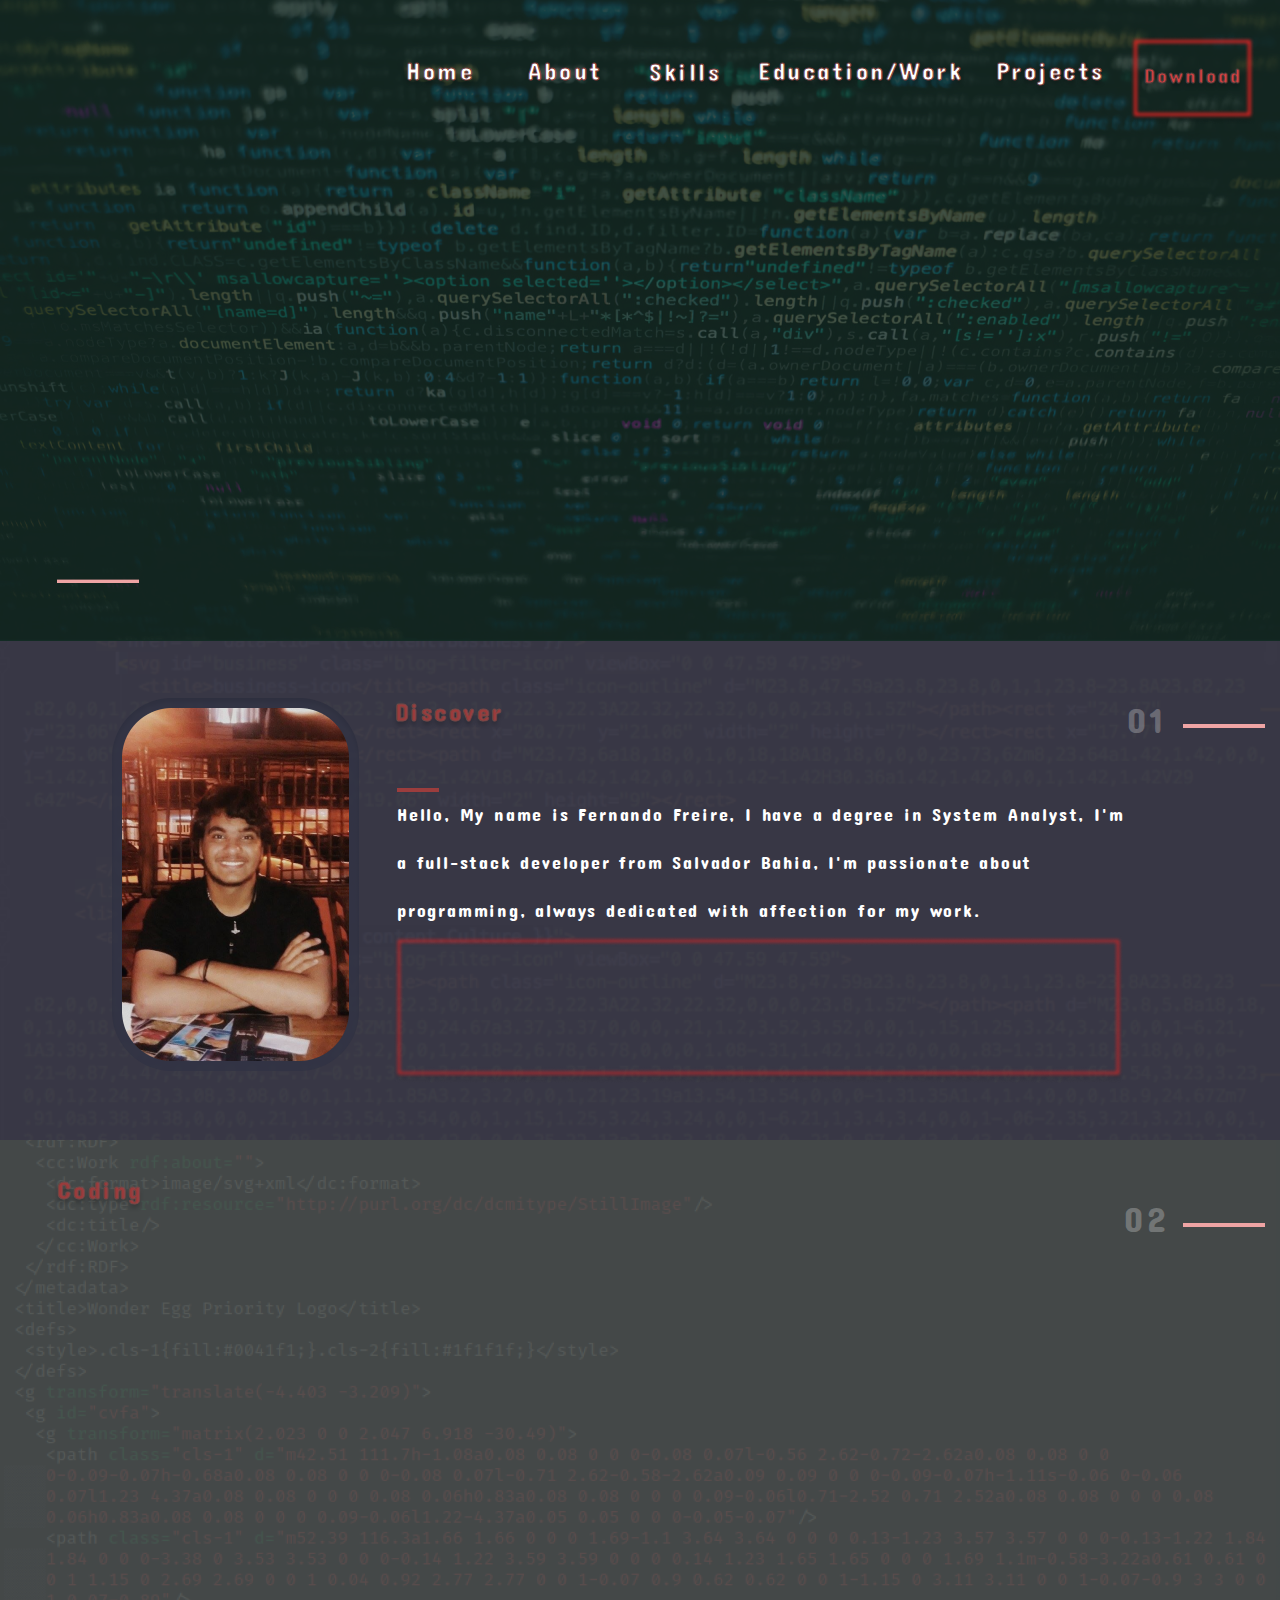
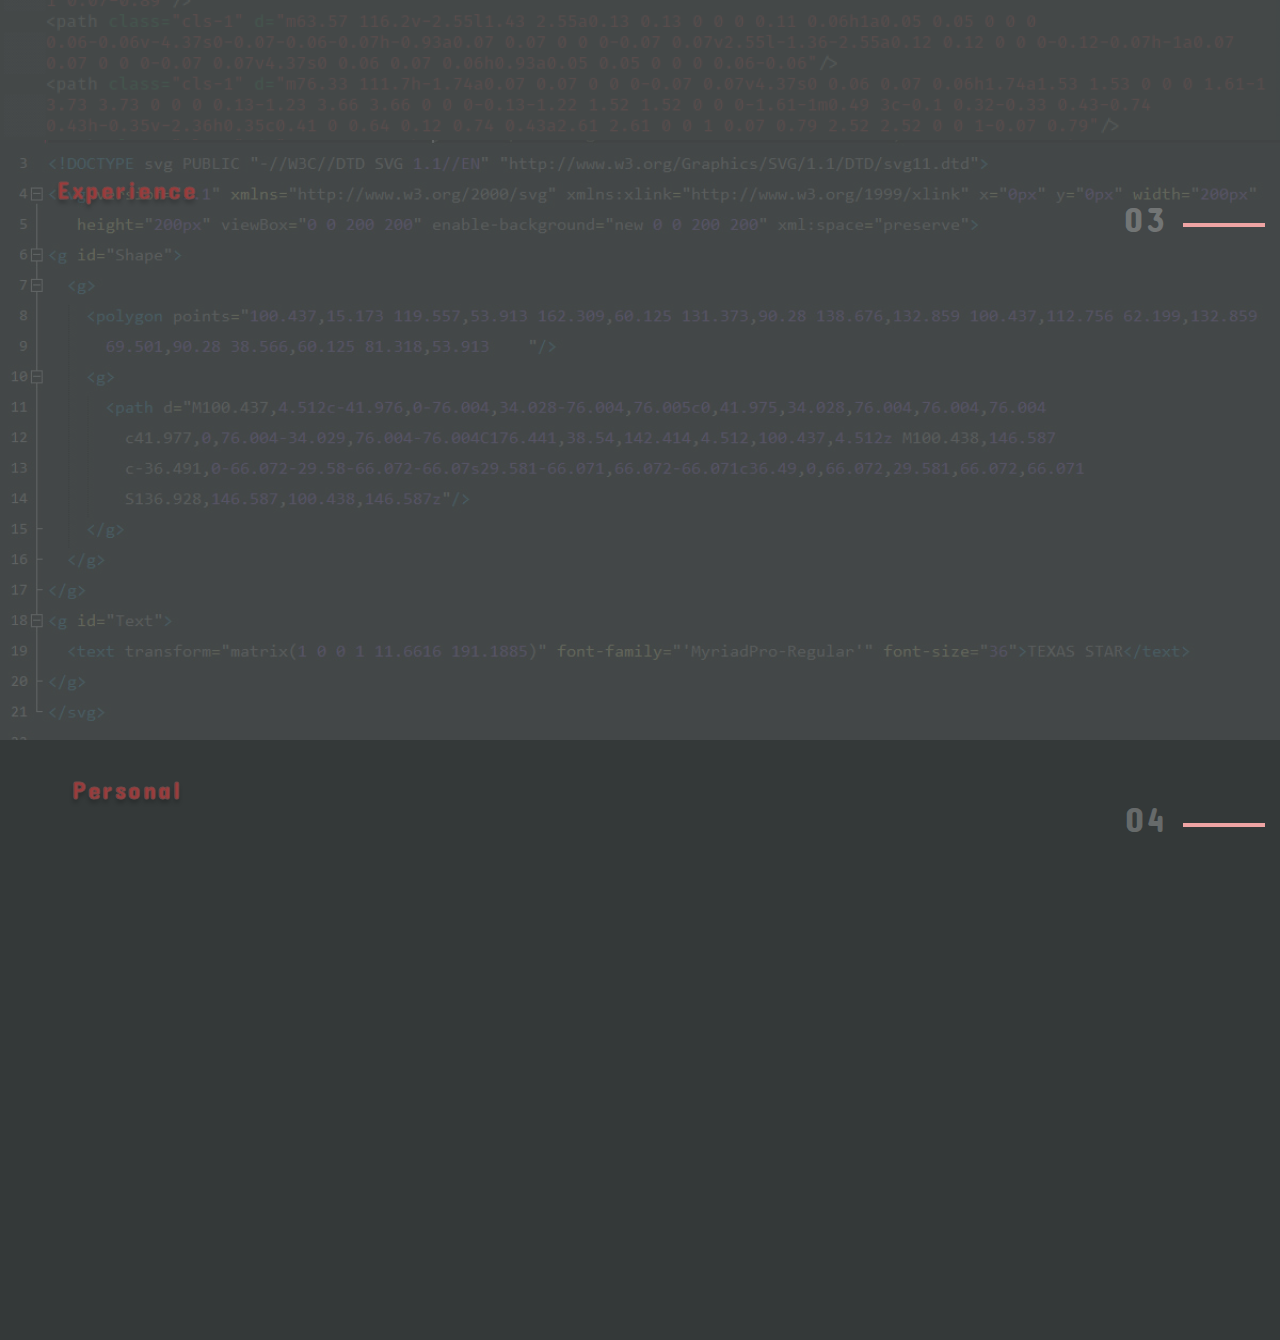
==== index.html @ e79c09f1 "Add files via upload" ====
<!DOCTYPE html>
<html>
  <head>
    <meta charset="UTF-8" />
    <meta name="viewport" content="width=1280, maximum-scale=1.0" />
    <link rel="shortcut icon" type="image/png" href="https://animaproject.s3.amazonaws.com/home/favicon.png" />
    <meta name="og:type" content="website" />
    <meta name="twitter:card" content="photo" />
    <link rel="stylesheet" type="text/css" href="css/ova01-desktop.css" />
    <link rel="stylesheet" type="text/css" href="css/styleguide.css" />
    <link rel="stylesheet" type="text/css" href="css/globals.css" />
  </head>
  <body style="margin: 0; background: #ffffff">
    <input type="hidden" id="anPageName" name="page" value="ova01-desktop" />
    <div class="ova01-desktop screen">
      <div class="x6-tQK5wE">
        <div class="personal-I2BeRc concertone-normal-stiletto-25px">Personal</div>
        <div class="projects-I2BeRc animate-enter" show-on-scroll>Projects</div>
        <img class="line-1-I2BeRc" src="img/line-1@2x.png" />
        <div class="x04-I2BeRc concertone-normal-white-35px">04</div>
      </div>
      <div class="x5-tQK5wE smart-layers-pointers">
        <img class="image_04-1-8qT7UE" src="img/image-04-1@1x.png" />
        <img class="line-1-8qT7UE" src="img/line-1@2x.png" />
        <div class="x03-8qT7UE concertone-normal-white-35px">03</div>
        <div class="experience-8qT7UE concertone-normal-stiletto-25px">Experience</div>
        <div class="education-work-8qT7UE animate-enter1" show-on-scroll>Education/Work</div>
      </div>
      <div class="x4-tQK5wE">
        <img class="example_of_svg_code-1-73qmsX" src="img/example-of-svg-code-1@1x.png" />
        <div class="coding-73qmsX concertone-normal-stiletto-25px">Coding</div>
        <div class="skills-73qmsX animate-enter2" show-on-scroll>Skills</div>
        <img class="line-1-73qmsX" src="img/line-1@2x.png" />
        <div class="x02-73qmsX concertone-normal-white-35px">02</div>
      </div>
      <div class="about-me-tQK5wE smart-layers-pointers">
        <img class="screen-shot-2018-03-20-at-1024-1-xfXzLG" src="img/screen-shot-2018-03-20-at-10-24-1@1x.png" />
        <img class="line-1-xfXzLG" src="img/line-1@2x.png" />
        <div class="x01-xfXzLG concertone-normal-white-35px">01</div>
        <img class="foto-minha-1-xfXzLG smart-layers-pointers" src="img/foto-minha-1@2x.png" />
        <div class="discover-xfXzLG concertone-normal-stiletto-25px">Discover</div>
        <div class="about-me-xfXzLG animate-enter3" show-on-scroll>About Me</div>
        <img class="line-2-xfXzLG" src="img/line-2@2x.png" />
        <div class="hello-my-name-is-fer-xfXzLG">
          Hello, My name is Fernando Freire, I have a degree in System Analyst, I&#39;m a full-stack developer from
          Salvador Bahia, I&#39;m passionate about programming, always dedicated with affection for my work.
        </div>
        <div class="group-1-xfXzLG">
          <img class="rectangle-1-y9cR0E" src="img/rectangle-1@1x.png" />
          <div class="name-fernando-freire-y9cR0E animate-enter4" show-on-scroll>
            Name: Fernando Freire<br />Phone: +55 71 992-994-952
          </div>
          <div class="age-24-adress-salvador-brazil-y9cR0E animate-enter5" show-on-scroll>
            Age: 24<br />Adress: Salvador, Brazil
          </div>
        </div>
      </div>
      <div class="home-tQK5wE">
        <img class="wallpapersden-1-J5xcTZ" src="img/wallpapersden-1@1x.png" />
        <div class="fernando-freire-J5xcTZ smart-layers-pointers animate-enter6">Fernando Freire</div>
        <div class="full-stack-web-developer-J5xcTZ smart-layers-pointers animate-enter7">Full-Stack Web Developer</div>
        <img class="line-1-J5xcTZ" src="img/line-1-3@2x.png" />
        <div class="scroll-down-J5xcTZ concertone-normal-white-25px animate-enter8">Scroll Down</div>
        <div class="home-J5xcTZ smart-layers-pointers concertone-normal-white-25px">Home</div>
        <div class="about-J5xcTZ smart-layers-pointers concertone-normal-white-25px">About</div>
        <div class="skills-J5xcTZ smart-layers-pointers concertone-normal-white-25px">Skills</div>
        <div class="projects-J5xcTZ smart-layers-pointers concertone-normal-white-25px">Projects</div>
        <div class="education-work-J5xcTZ smart-layers-pointers concertone-normal-white-25px">Education/Work</div>
        <div class="frame-1-J5xcTZ">
          <img class="rectangle-1-ACZu29 smart-layers-pointers" src="img/rectangle-1-1@2x.png" />
          <div class="download-ACZu29 smart-layers-pointers">Download</div>
        </div>
      </div>
    </div>
    <script>
      function ShowOnScroll() {
        this.toShow = [];
        this.nextEventY = undefined;
      }

      ShowOnScroll.prototype.show = function (e) {
        e.style.display = "";
      };

      ShowOnScroll.prototype.hide = function (e) {
        e.style.display = "none";
      };

      ShowOnScroll.prototype.getTop = function (e) {
        if (e.Top != undefined && e.Top != 0) {
          return e.Top;
        }
        var top = 0;
        var iter = e;
        do {
          top += iter.offsetTop || 0;
          iter = iter.offsetParent;
        } while (iter);
        e.Top = top;
        return top;
      };

      ShowOnScroll.prototype.onScroll = function () {
        var screenBottom = window.pageYOffset + window.innerHeight;
        if (this.nextEventY == undefined || this.nextEventY > screenBottom) {
          return;
        }
        this.nextEventY = undefined;
        for (var i = 0; i < this.toShow.length; i++) {
          var e = this.toShow[i];
          var top = this.getTop(e);
          if (top < screenBottom) {
            this.show(e);
            this.toShow.shift();
            i--;
          } else {
            this.nextEventY = top;
            break;
          }
        }
      };

      ShowOnScroll.prototype.resetScrolling = function () {
        // Clear state
        var screenBottom = window.pageYOffset + window.innerHeight;
        for (var i = 0; i < this.toShow.length; i++) {
          var e = this.toShow[i];
          this.show(e);
        }
        this.toShow = [];
        this.nextEventY == undefined;

        // Collect items
        var itemsToShowOnScroll = Array.prototype.slice.call(document.getElementsByTagName("*"));
        itemsToShowOnScroll = itemsToShowOnScroll.filter(function (e) {
          return e.getAttribute("show-on-scroll") != undefined;
        });
        var getTop = this.getTop;
        itemsToShowOnScroll.sort(function (a, b) {
          return getTop(a) - getTop(b);
        });
        for (var i = 0; i < itemsToShowOnScroll.length; i++) {
          var e = itemsToShowOnScroll[i];
          var top = this.getTop(e);
          if (top < screenBottom) {
            continue;
          }
          this.toShow.push(e);
          this.hide(e);
          this.nextEventY = this.nextEventY != undefined ? this.nextEventY : top;
        }
      };

      ShowOnScroll.prototype.handleEvent = function (e) {
        switch (e.type) {
          case "scroll":
            this.onScroll();
            break;
          case "resize":
            this.resetScrolling();
            break;
        }
      };

      ShowOnScroll.prototype.init = function () {
        this.resetScrolling();
        window.addEventListener("scroll", this);
        window.addEventListener("resize", this);
      };

      // After anima-src
      setTimeout(function () {
        var instShowOnScroll = new ShowOnScroll();
        instShowOnScroll.init();
      }, 250);
    </script>
  </body>
</html>
---- css/ova01-desktop.css ----
/* screen - ova01-desktop */

.ova01-desktop {
  background-color: var(--white);
  height: 100vh;
  margin: 0px;
  min-height: 2940px;
  min-width: 1280px;
  mix-blend-mode: normal;
  overflow: hidden;
  overflow-x: hidden;
  position: relative;
  width: 100%;
}

.ova01-desktop .x6-tQK5wE {
  background-color: #343939;
  height: 20.41%;
  left: 0px;
  mix-blend-mode: normal;
  position: absolute;
  top: 79.59%;
  width: 100%;
}

.ova01-desktop .personal-I2BeRc {
  -webkit-text-stroke: 1px var(--ferra);
  background-color: transparent;
  height: auto;
  left: calc(50.00% - 587px);
  letter-spacing: 2.50px;
  line-height: 48px;
  mix-blend-mode: normal;
  position: absolute;
  text-align: center;
  text-shadow: 0px 4px 4px #00000040;
  top: calc(50.00% - 274px);
  width: 148px;
}

.ova01-desktop .projects-I2BeRc {
  background-color: transparent;
  color: var(--white);
  display: block;
  font-family: var(--font-family-concert_one);
  font-size: var(--font-size-xxl);
  font-style: normal;
  font-weight: 400;
  height: auto;
  left: calc(50.00% - 581px);
  letter-spacing: 2.80px;
  line-height: 48px;
  mix-blend-mode: normal;
  opacity: 0;
  position: absolute;
  text-align: center;
  top: calc(50.00% - 230px);
  width: 143px;
}

.ova01-desktop .projects-I2BeRc.animate-enter {
  animation: animate-enter-frames 0.40s ease-in 0.00s 1 normal forwards;
  display: block;
  opacity: 0;
}

@keyframes animate-enter-frames {
  from{opacity: 0;
}
to{opacity: 1;
}
}

.ova01-desktop .line-1-I2BeRc {
  background-color: transparent;
  height: 4px;
  left: calc(50.00% + 543px);
  position: absolute;
  top: calc(50.00% - 217px);
  width: 82px;
}

.ova01-desktop .x04-I2BeRc {
  background-color: transparent;
  height: auto;
  left: calc(50.00% + 458px);
  letter-spacing: 3.50px;
  line-height: 48px;
  mix-blend-mode: normal;
  position: absolute;
  text-align: center;
  top: calc(50.00% - 245px);
  white-space: nowrap;
  width: 96px;
}

.ova01-desktop .x5-tQK5wE {
  background-color: #343939e6;
  cursor: pointer;
  height: 20.41%;
  left: 0px;
  mix-blend-mode: normal;
  pointer-events: auto;
  position: absolute;
  top: 59.18%;
  transition: all 0.6s ease;
  width: 100%;
}

.ova01-desktop .x5-tQK5wE:hover {
  opacity: 1;
}

.ova01-desktop .image_04-1-8qT7UE {
  background-color: transparent;
  height: 100%;
  left: 0px;
  mix-blend-mode: normal;
  position: absolute;
  top: 0px;
  width: 100%;
}

.ova01-desktop .line-1-8qT7UE {
  background-color: transparent;
  height: 4px;
  left: calc(50.00% + 543px);
  position: absolute;
  top: calc(50.00% - 217px);
  width: 82px;
}

.ova01-desktop .x03-8qT7UE {
  background-color: transparent;
  height: auto;
  left: calc(50.00% + 458px);
  letter-spacing: 3.50px;
  line-height: 48px;
  mix-blend-mode: normal;
  position: absolute;
  text-align: center;
  top: calc(50.00% - 245px);
  white-space: nowrap;
  width: 96px;
}

.ova01-desktop .experience-8qT7UE {
  -webkit-text-stroke: 1px var(--ferra);
  background-color: transparent;
  height: auto;
  left: calc(50.00% - 587px);
  letter-spacing: 2.50px;
  line-height: 48px;
  mix-blend-mode: normal;
  position: absolute;
  text-align: center;
  text-shadow: 0px 4px 4px #00000040;
  top: calc(50.00% - 274px);
  width: 148px;
}

.ova01-desktop .education-work-8qT7UE {
  background-color: transparent;
  color: var(--white);
  display: block;
  font-family: var(--font-family-concert_one);
  font-size: var(--font-size-xxl);
  font-style: normal;
  font-weight: 400;
  height: auto;
  left: calc(50.00% - 593px);
  letter-spacing: 2.80px;
  line-height: 48px;
  mix-blend-mode: normal;
  opacity: 0;
  position: absolute;
  text-align: center;
  top: calc(50.00% - 231px);
  width: 243px;
}

.ova01-desktop .education-work-8qT7UE.animate-enter1 {
  animation: animate-enter1-frames 0.40s ease-in 0.00s 1 normal forwards;
  display: block;
  opacity: 0;
}

@keyframes animate-enter1-frames {
  from{opacity: 0;
}
to{opacity: 1;
}
}

.ova01-desktop .x4-tQK5wE {
  background-color: #343839e6;
  height: 20.41%;
  left: 0px;
  mix-blend-mode: normal;
  position: absolute;
  top: 38.78%;
  width: 100%;
}

.ova01-desktop .example_of_svg_code-1-73qmsX {
  background-color: transparent;
  height: 100%;
  left: 0px;
  mix-blend-mode: normal;
  position: absolute;
  top: 0px;
  width: 100%;
}

.ova01-desktop .coding-73qmsX {
  -webkit-text-stroke: 1px var(--ferra);
  background-color: transparent;
  height: auto;
  left: calc(50.00% - 614px);
  letter-spacing: 2.50px;
  line-height: 48px;
  mix-blend-mode: normal;
  position: absolute;
  text-align: center;
  text-shadow: 0px 4px 4px #00000040;
  top: calc(50.00% - 274px);
  width: 148px;
}

.ova01-desktop .skills-73qmsX {
  background-color: transparent;
  color: var(--white);
  display: block;
  font-family: var(--font-family-concert_one);
  font-size: var(--font-size-xxxxl);
  font-style: normal;
  font-weight: 400;
  height: auto;
  left: calc(50.00% - 650px);
  letter-spacing: 4.00px;
  line-height: 48px;
  mix-blend-mode: normal;
  opacity: 0;
  position: absolute;
  text-align: center;
  top: calc(50.00% - 231px);
  width: 243px;
}

.ova01-desktop .skills-73qmsX.animate-enter2 {
  animation: animate-enter2-frames 0.40s ease-in 0.00s 1 normal forwards;
  display: block;
  opacity: 0;
}

@keyframes animate-enter2-frames {
  from{opacity: 0;
}
to{opacity: 1;
}
}

.ova01-desktop .line-1-73qmsX {
  background-color: transparent;
  height: 4px;
  left: calc(50.00% + 543px);
  position: absolute;
  top: calc(50.00% - 217px);
  width: 82px;
}

.ova01-desktop .x02-73qmsX {
  background-color: transparent;
  height: auto;
  left: calc(50.00% + 458px);
  letter-spacing: 3.50px;
  line-height: 48px;
  mix-blend-mode: normal;
  position: absolute;
  text-align: center;
  top: calc(50.00% - 245px);
  white-space: nowrap;
  width: 96px;
}

.ova01-desktop .about-me-tQK5wE {
  background-color: #232232e6;
  cursor: pointer;
  height: 16.97%;
  left: 0px;
  mix-blend-mode: normal;
  pointer-events: auto;
  position: absolute;
  top: 21.80%;
  transition: all 0.6s ease;
  width: 100%;
}

.ova01-desktop .about-me-tQK5wE:hover {
  opacity: 1;
}

.ova01-desktop .screen-shot-2018-03-20-at-1024-1-xfXzLG {
  background-color: transparent;
  height: 100%;
  left: 0px;
  mix-blend-mode: normal;
  object-fit: cover;
  position: absolute;
  top: 0px;
  width: 100%;
}

.ova01-desktop .line-1-xfXzLG {
  background-color: transparent;
  height: 4px;
  left: calc(50.00% + 543px);
  position: absolute;
  top: calc(50.00% - 166px);
  width: 82px;
}

.ova01-desktop .x01-xfXzLG {
  background-color: transparent;
  height: auto;
  left: calc(50.00% + 458px);
  letter-spacing: 3.50px;
  line-height: 48px;
  mix-blend-mode: normal;
  position: absolute;
  text-align: center;
  top: calc(50.00% - 194px);
  white-space: nowrap;
  width: 96px;
}

.ova01-desktop .foto-minha-1-xfXzLG {
  background-color: transparent;
  cursor: pointer;
  height: 373px;
  left: calc(50.00% - 528px);
  mix-blend-mode: normal;
  object-fit: cover;
  pointer-events: auto;
  position: absolute;
  top: calc(50.00% - 192px);
  transition: all 0.2s ease;
  width: 247px;
}

.ova01-desktop .foto-minha-1-xfXzLG:hover {
  transform: scale(1.1);
}

.ova01-desktop .discover-xfXzLG {
  -webkit-text-stroke: 1px var(--ferra);
  background-color: transparent;
  height: auto;
  left: calc(50.00% - 265px);
  letter-spacing: 2.50px;
  line-height: 48px;
  mix-blend-mode: normal;
  position: absolute;
  text-align: center;
  text-shadow: 0px 4px 4px #00000040;
  top: calc(50.00% - 202px);
  width: 148px;
}

.ova01-desktop .about-me-xfXzLG {
  background-color: transparent;
  color: var(--white);
  display: block;
  font-family: var(--font-family-concert_one);
  font-size: var(--font-size-xxxxl);
  font-style: normal;
  font-weight: 400;
  height: auto;
  left: calc(50.00% - 270px);
  letter-spacing: 4.00px;
  line-height: 48px;
  mix-blend-mode: normal;
  opacity: 0;
  position: absolute;
  text-align: center;
  top: calc(50.00% - 162px);
  width: 243px;
}

.ova01-desktop .about-me-xfXzLG.animate-enter3 {
  animation: animate-enter3-frames 0.40s ease-in 0.00s 1 normal forwards;
  display: block;
  opacity: 0;
}

@keyframes animate-enter3-frames {
  from{opacity: 0;
}
to{opacity: 1;
}
}

.ova01-desktop .line-2-xfXzLG {
  background-color: transparent;
  height: 4px;
  left: calc(50.00% - 243px);
  position: absolute;
  top: calc(50.00% - 102px);
  width: 42px;
}

.ova01-desktop .hello-my-name-is-fer-xfXzLG {
  background-color: transparent;
  color: var(--white);
  font-family: var(--font-family-concert_one);
  font-size: var(--font-size-m);
  font-style: normal;
  font-weight: 400;
  height: auto;
  left: calc(50.00% - 243px);
  letter-spacing: 1.80px;
  line-height: 48px;
  mix-blend-mode: normal;
  position: absolute;
  text-align: left;
  top: calc(50.00% - 100px);
  width: 731px;
}

.ova01-desktop .group-1-xfXzLG {
  background-color: transparent;
  height: 159px;
  left: calc(50.00% - 243px);
  position: absolute;
  top: calc(50.00% + 50px);
  width: 725px;
}

.ova01-desktop .rectangle-1-y9cR0E {
  background-color: transparent;
  height: 147px;
  left: calc(50.00% - 366px);
  mix-blend-mode: normal;
  position: absolute;
  top: calc(50.00% - 84px);
  width: 729px;
}

.ova01-desktop .name-fernando-freire-y9cR0E {
  background-color: transparent;
  color: var(--white);
  display: block;
  font-family: var(--font-family-concert_one);
  font-size: var(--font-size-l);
  font-style: normal;
  font-weight: 400;
  height: auto;
  left: calc(50.00% - 343px);
  letter-spacing: 2.30px;
  line-height: 48px;
  mix-blend-mode: normal;
  opacity: 0;
  position: absolute;
  text-align: left;
  top: calc(50.00% - 71px);
  width: 377px;
}

.ova01-desktop .name-fernando-freire-y9cR0E.animate-enter4 {
  animation: animate-enter4-frames 1.20s ease-in 0.00s 1 normal forwards;
  display: block;
  opacity: 0;
}

@keyframes animate-enter4-frames {
  from{opacity: 0;
}
to{opacity: 1;
}
}

.ova01-desktop .age-24-adress-salvador-brazil-y9cR0E {
  background-color: transparent;
  color: var(--white);
  display: block;
  font-family: var(--font-family-concert_one);
  font-size: var(--font-size-l);
  font-style: normal;
  font-weight: 400;
  height: auto;
  left: calc(50.00% + 36px);
  letter-spacing: 2.30px;
  line-height: 48px;
  mix-blend-mode: normal;
  opacity: 0;
  position: absolute;
  text-align: left;
  top: calc(50.00% - 71px);
  width: 310px;
}

.ova01-desktop .age-24-adress-salvador-brazil-y9cR0E.animate-enter5 {
  animation: animate-enter5-frames 1.80s ease-in 0.00s 1 normal forwards;
  display: block;
  opacity: 0;
}

@keyframes animate-enter5-frames {
  from{opacity: 0;
}
to{opacity: 1;
}
}

.ova01-desktop .home-tQK5wE {
  background-color: #132b24;
  height: 21.80%;
  left: 0px;
  mix-blend-mode: normal;
  position: absolute;
  top: 0px;
  width: 100%;
}

.ova01-desktop .wallpapersden-1-J5xcTZ {
  background-color: transparent;
  height: 99.84%;
  left: 0px;
  mix-blend-mode: normal;
  object-fit: cover;
  position: absolute;
  top: 0px;
  width: 100%;
}

.ova01-desktop .fernando-freire-J5xcTZ {
  -webkit-text-stroke: 2px #5e1d1d;
  background-color: transparent;
  color: #e85252d9;
  cursor: pointer;
  display: block;
  filter: blur(10px);
  font-family: var(--font-family-concert_one);
  font-size: var(--font-size-xxxxxl);
  font-style: normal;
  font-weight: 400;
  height: auto;
  left: calc(50.00% - 438px);
  letter-spacing: 7.00px;
  line-height: 48px;
  mix-blend-mode: normal;
  opacity: 0;
  pointer-events: auto;
  position: absolute;
  text-align: center;
  text-shadow: 0px 4px 4px #00000040;
  top: calc(50.00% - 42px);
  transition: all 0.2s ease;
  width: 828px;
}

.ova01-desktop .fernando-freire-J5xcTZ.animate-enter6 {
  animation: animate-enter6-frames 1.80s ease-in-out 0.00s 1 normal forwards;
  display: block;
  filter: blur(10px);
  opacity: 0;
}

@keyframes animate-enter6-frames {
  from{opacity: 0;
filter: blur(10px);
}
to{opacity: 1;
filter: none;
}
}

.ova01-desktop .fernando-freire-J5xcTZ:hover {
  transform: translate(0, -5px);
}

.ova01-desktop .full-stack-web-developer-J5xcTZ {
  -webkit-text-stroke: 1px #5b1919;
  background-color: transparent;
  color: var(--white);
  cursor: pointer;
  display: block;
  font-family: var(--font-family-concert_one);
  font-size: var(--font-size-xxxl);
  font-style: normal;
  font-weight: 400;
  height: 15.74%;
  left: 24.14%;
  letter-spacing: 3.50px;
  line-height: 48px;
  mix-blend-mode: normal;
  opacity: 0;
  pointer-events: auto;
  position: absolute;
  text-align: center;
  text-shadow: 0px 4px 4px #00000040;
  top: 56.14%;
  transform: scale(0.9);
  transition: all 0.2s ease;
  width: 48.12%;
}

.ova01-desktop .full-stack-web-developer-J5xcTZ.animate-enter7 {
  animation: animate-enter7-frames 2.20s ease-in-out 0.00s 1 normal forwards;
  display: block;
  opacity: 0;
  transform: scale(0.9);
}

@keyframes animate-enter7-frames {
  from{opacity: 0;
transform: scale(0.9);
}
to{opacity: 1;
transform: scale(1);
}
}

.ova01-desktop .full-stack-web-developer-J5xcTZ:hover {
  transform: scale(0.9); 
}

.ova01-desktop .line-1-J5xcTZ {
  background-color: transparent;
  height: 4px;
  left: calc(50.00% - 583px);
  position: absolute;
  top: calc(50.00% + 259px);
  width: 82px;
}

.ova01-desktop .scroll-down-J5xcTZ {
  -webkit-text-stroke: 1px var(--black);
  background-color: transparent;
  display: block;
  height: auto;
  left: calc(50.00% - 634px);
  letter-spacing: 2.50px;
  line-height: 48px;
  mix-blend-mode: normal;
  opacity: 0;
  position: absolute;
  text-align: center;
  top: calc(50.00% + 208px);
  transform: translate(0, 25px);
  white-space: nowrap;
  width: 183px;
}

.ova01-desktop .scroll-down-J5xcTZ.animate-enter8 {
  animation: animate-enter8-frames 0.20s ease-in-out 0.00s 1 normal forwards;
  display: block;
  opacity: 0;
  transform: translate(0, 25px);
}

@keyframes animate-enter8-frames {
  from{opacity: 0;
transform: translate(0, 25px);
}
to{opacity: 1;
transform: translate(0,0);
}
}

.ova01-desktop .home-J5xcTZ {
  -webkit-text-stroke: 1px #763d3d;
  background-color: transparent;
  cursor: pointer;
  height: auto;
  left: calc(50.00% - 242px);
  letter-spacing: 2.50px;
  line-height: 48px;
  mix-blend-mode: normal;
  pointer-events: auto;
  position: absolute;
  text-align: center;
  text-shadow: 0px 4px 4px #00000040;
  top: calc(50.00% - 273px);
  transition: all 0.2s ease;
  width: 84px;
}

.ova01-desktop .home-J5xcTZ:hover {
  color: #BF4343
}

.ova01-desktop .about-J5xcTZ {
  -webkit-text-stroke: 1px #7e3838;
  background-color: transparent;
  cursor: pointer;
  height: auto;
  left: calc(50.00% - 114px);
  letter-spacing: 2.50px;
  line-height: 48px;
  mix-blend-mode: normal;
  pointer-events: auto;
  position: absolute;
  text-align: center;
  top: calc(50.00% - 273px);
  transition: all 0.2s ease;
  width: 79px;
}

.ova01-desktop .about-J5xcTZ:hover {
  color: #BF4343
}

.ova01-desktop .skills-J5xcTZ {
  -webkit-text-stroke: 1px #7d3c3c;
  background-color: transparent;
  cursor: pointer;
  height: auto;
  left: calc(50.00% - 1px);
  letter-spacing: 2.50px;
  line-height: 48px;
  mix-blend-mode: normal;
  pointer-events: auto;
  position: absolute;
  text-align: center;
  text-shadow: 0px 4px 4px #00000040;
  top: calc(50.00% - 272px);
  transition: all 0.2s ease;
  width: 92px;
}

.ova01-desktop .skills-J5xcTZ:hover {
  color: #BF4343
}

.ova01-desktop .projects-J5xcTZ {
  -webkit-text-stroke: 1px #763838;
  background-color: transparent;
  cursor: pointer;
  height: auto;
  left: calc(50.00% + 350px);
  letter-spacing: 2.50px;
  line-height: 48px;
  mix-blend-mode: normal;
  pointer-events: auto;
  position: absolute;
  text-align: center;
  text-shadow: 0px 4px 4px #00000040;
  top: calc(50.00% - 273px);
  transition: all 0.2s ease;
  width: 120px;
}

.ova01-desktop .projects-J5xcTZ:hover {
  color: #BF4343
}

.ova01-desktop .education-work-J5xcTZ {
  -webkit-text-stroke: 1px #783c3c;
  background-color: transparent;
  cursor: pointer;
  height: auto;
  left: calc(50.00% + 91px);
  letter-spacing: 2.50px;
  line-height: 48px;
  mix-blend-mode: normal;
  pointer-events: auto;
  position: absolute;
  text-align: center;
  text-shadow: 0px 4px 4px #00000040;
  top: calc(50.00% - 273px);
  transition: all 0.2s ease;
  width: 259px;
}

.ova01-desktop .education-work-J5xcTZ:hover {
  color: #BF4343
}

.ova01-desktop .frame-1-J5xcTZ {
  background-color: transparent;
  height: 76px;
  left: calc(50.00% + 493px);
  mix-blend-mode: normal;
  position: absolute;
  top: calc(50.00% - 274px);
  width: 117px;
}

.ova01-desktop .rectangle-1-ACZu29 {
  background-color: transparent;
  cursor: pointer;
  height: 88px;
  left: calc(50.00% - 62px);
  mix-blend-mode: normal;
  pointer-events: auto;
  position: absolute;
  top: calc(50.00% - 48px);
  transition: all 0.4s ease;
  width: 125px;
}

.ova01-desktop .rectangle-1-ACZu29:hover {
  transform: scale(1.1);
}

.ova01-desktop .download-ACZu29 {
  -webkit-text-stroke: 1px #503d3d;
  background-color: transparent;
  color: #d74141;
  cursor: pointer;
  font-family: var(--font-family-concert_one);
  font-size: 20px;
  font-style: normal;
  font-weight: 400;
  height: auto;
  left: calc(50.00% - 48px);
  letter-spacing: 2.00px;
  line-height: 48px;
  mix-blend-mode: normal;
  pointer-events: auto;
  position: absolute;
  text-align: center;
  text-shadow: 0px 4px 4px #00000040;
  top: calc(50.00% - 33px);
  transition: all 0.2s ease;
  white-space: nowrap;
  width: 94px;
}

.ova01-desktop .download-ACZu29:hover {
  color: #ffffff
}
---- css/styleguide.css ----
:root { 
  --black: #000000;
  --ferra: #734848;
  --stiletto: #9b3b3b;
  --white: #ffffff;
  --white-2: #ffffff40;
 
  --font-size-l: 23px;
  --font-size-m: 18px;
  --font-size-xl: 25px;
  --font-size-xxl: 28px;
  --font-size-xxxl: 35px;
  --font-size-xxxxl: 40px;
  --font-size-xxxxxl: 70px;
 
  --font-family-concert_one: "Concert One", Helvetica;
}
.concertone-normal-white-25px {
  color: var(--white);
  font-family: var(--font-family-concert_one);
  font-size: var(--font-size-xl);
  font-style: normal;
  font-weight: 400;
}

.concertone-normal-stiletto-25px {
  color: var(--stiletto);
  font-family: var(--font-family-concert_one);
  font-size: var(--font-size-xl);
  font-style: normal;
  font-weight: 400;
}

.concertone-normal-white-35px {
  color: var(--white-2);
  font-family: var(--font-family-concert_one);
  font-size: var(--font-size-xxxl);
  font-style: normal;
  font-weight: 400;
}
---- css/globals.css ----
@import url("https://fonts.googleapis.com/css?family=Concert+One:400");

.screen textarea:focus,
.screen input:focus {
  outline: none;
}

.screen * {
  -webkit-font-smoothing: antialiased;
  box-sizing: border-box;
}

.screen div {
  -webkit-text-size-adjust: none;
}

.screen a {
  display: contents;
  text-decoration: none;
}

.smart-layers-pointers,
.smart-layers-pointers * {
  pointer-events: auto;
  visibility: visible;
}

* {
  box-sizing: border-box;
}
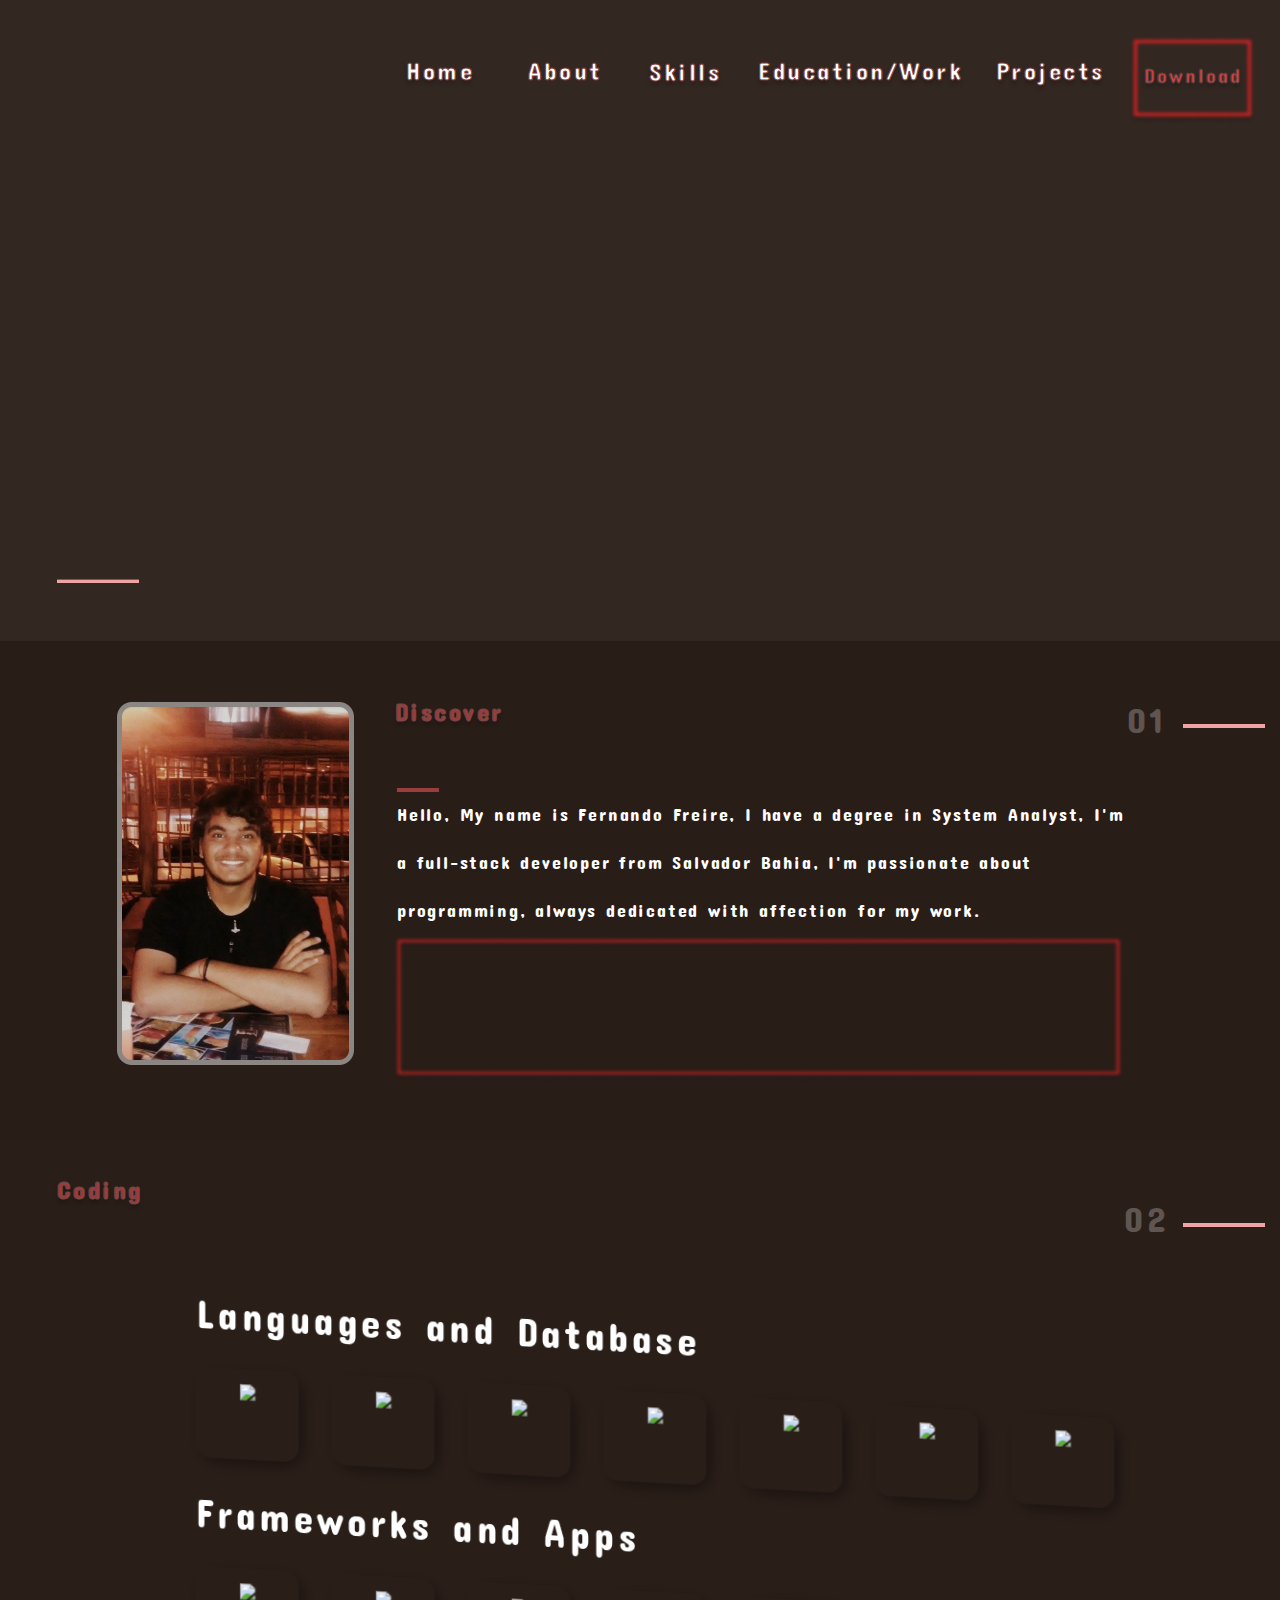
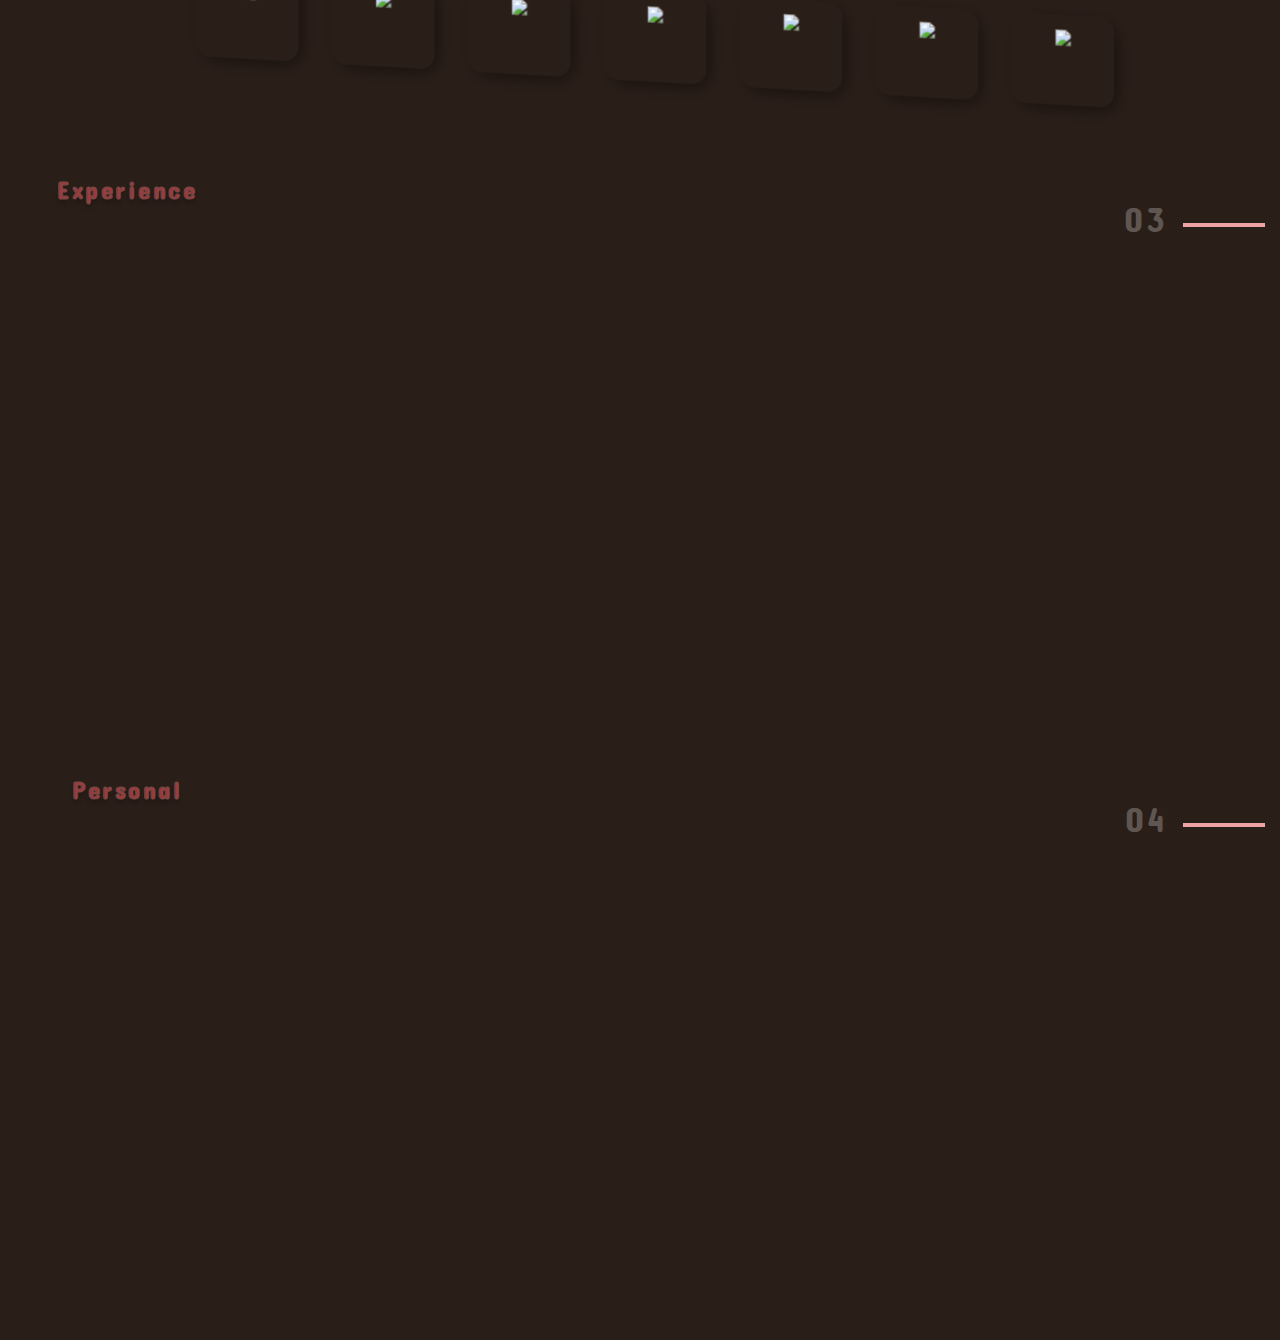
==== commit b57b0508: "Add files via upload" ====
--- a/index.html
+++ b/index.html
@@ -3,38 +3,140 @@
   <head>
     <meta charset="UTF-8" />
     <meta name="viewport" content="width=1280, maximum-scale=1.0" />
-    <link rel="shortcut icon" type="image/png" href="https://animaproject.s3.amazonaws.com/home/favicon.png" />
+    <link rel="shortcut icon" type="image/png" href="https://img.icons8.com/nolan/2x/f4-key.png" />
     <meta name="og:type" content="website" />
     <meta name="twitter:card" content="photo" />
     <link rel="stylesheet" type="text/css" href="css/ova01-desktop.css" />
+    <script src="https://cdn.jsdelivr.net/npm/simple-parallax-js@5.6.1/dist/simpleParallax.min.js"></script>
     <link rel="stylesheet" type="text/css" href="css/styleguide.css" />
+	<link rel="stylesheet" type="text/css" href="css/skills.css" />
     <link rel="stylesheet" type="text/css" href="css/globals.css" />
   </head>
   <body style="margin: 0; background: #ffffff">
     <input type="hidden" id="anPageName" name="page" value="ova01-desktop" />
     <div class="ova01-desktop screen">
+      <div class="widget-wrapper-tQK5wE">
+        <img class="wallpaper2-1-7qzRzE" src="img/wallpaper2-1@1x.png" />
+        <script>
+          window.addEventListener("load", function () {
+            var image = document.querySelectorAll(".wallpaper2-1-7qzRzE");
+            new simpleParallax(image, {
+              orientation: "left",
+              scale: 1.9,
+              overflow: true,
+              delay: 0.3,
+              transition: "cubic-bezier(0,0,0.58,1)",
+            });
+          });
+        </script>
+      </div>
       <div class="x6-tQK5wE">
         <div class="personal-I2BeRc concertone-normal-stiletto-25px">Personal</div>
-        <div class="projects-I2BeRc animate-enter" show-on-scroll>Projects</div>
+        <div class="projects-I2BeRc concertone-normal-white-28px animate-enter" show-on-scroll>Projects</div>
         <img class="line-1-I2BeRc" src="img/line-1@2x.png" />
         <div class="x04-I2BeRc concertone-normal-white-35px">04</div>
       </div>
       <div class="x5-tQK5wE smart-layers-pointers">
-        <img class="image_04-1-8qT7UE" src="img/image-04-1@1x.png" />
         <img class="line-1-8qT7UE" src="img/line-1@2x.png" />
         <div class="x03-8qT7UE concertone-normal-white-35px">03</div>
         <div class="experience-8qT7UE concertone-normal-stiletto-25px">Experience</div>
-        <div class="education-work-8qT7UE animate-enter1" show-on-scroll>Education/Work</div>
+        <div class="education-work-8qT7UE concertone-normal-white-28px animate-enter1" show-on-scroll>
+          Education/Work
+        </div>
       </div>
       <div class="x4-tQK5wE">
-        <img class="example_of_svg_code-1-73qmsX" src="img/example-of-svg-code-1@1x.png" />
         <div class="coding-73qmsX concertone-normal-stiletto-25px">Coding</div>
         <div class="skills-73qmsX animate-enter2" show-on-scroll>Skills</div>
+		
         <img class="line-1-73qmsX" src="img/line-1@2x.png" />
         <div class="x02-73qmsX concertone-normal-white-35px">02</div>
+        <div class="frame-2-73qmsX"><div class="cards">
+ 
+  <h1>Languages and Database</h1>
+  <div class="card card__one">
+    <div class="card__bg"></div>
+    <img class="card__img" src="https://cdn.icon-icons.com/icons2/2107/PNG/512/file_type_html_icon_130541.png" />
+    
+  </div>
+  <div class="card card__one">
+    <div class="card__bg"></div>
+    <img class="card__img" src="https://cdn.icon-icons.com/icons2/2107/PNG/512/file_type_css_icon_130661.png" />
+    
+  </div>
+  <div class="card card__one">
+    <div class="card__bg"></div>
+    <img class="card__img" src="https://cdn.icon-icons.com/icons2/1451/PNG/512/jsfolder_99356.png" />
+    
+  </div>
+  <div class="card card__one">
+    <div class="card__bg"></div>
+    <img class="card__img" src="https://cdn.icon-icons.com/icons2/3053/PNG/512/mysql_workbench_macos_bigsur_icon_189924.png" />
+    
+  </div>
+  <div class="card card__one">
+    <div class="card__bg"></div>
+    <img class="card__img" src="https://cdn.icon-icons.com/icons2/1495/PNG/512/godot_103035.png" />
+    
+  </div>
+  <div class="card card__one">
+    <div class="card__bg"></div>
+    <img class="card__img" src="https://cdn.icon-icons.com/icons2/2667/PNG/512/folder_react_icon_161285.png" />
+    
+  </div>
+  <div class="card card__one">
+    <div class="card__bg"></div>
+    <img class="card__img" src="https://cdn.icon-icons.com/icons2/2415/PNG/512/nodejs_plain_logo_icon_146409.png" />
+    
+  </div>
+  <h1>Frameworks and Apps</h1>
+  <div class="card card__two">
+    <div class="card__bg"></div>
+    <img class="card__img" src="https://cdn-icons-png.flaticon.com/512/5968/5968672.png" />
+    
+	
+  </div>
+  <div class="card card__two">
+    <div class="card__bg"></div>
+    <img class="card__img" src="https://cdn.icon-icons.com/icons2/2429/PNG/512/figma_logo_icon_147289.png" />
+    
+	
+  </div>
+  <div class="card card__two">
+    <div class="card__bg"></div>
+    <img class="card__img" src="https://cdn.icon-icons.com/icons2/3053/PNG/512/postman_alt_macos_bigsur_icon_189814.png" />
+    
+	
+  </div>
+  <div class="card card__two">
+    <div class="card__bg"></div>
+    <img class="card__img" src="https://cdn.icon-icons.com/icons2/1381/PNG/512/xampp_94513.png" />
+    
+	
+  </div>
+  <div class="card card__two">
+    <div class="card__bg"></div>
+    <img class="card__img" src="https://cdn.icon-icons.com/icons2/3053/PNG/512/godot_macos_bigsur_icon_190137.png" />
+    
+	
+  </div>
+  <div class="card card__two">
+    <div class="card__bg"></div>
+    <img class="card__img" src="https://upload.wikimedia.org/wikipedia/commons/7/79/Construct_3_Logo.svg" />
+    
+	
+  </div>
+  <div class="card card__two">
+    <div class="card__bg"></div>
+    <img class="card__img" src="https://docs.signalfx.com/en/latest/_images/integration_microsoftiis.png" />
+    
+	
+  </div>
+ </br></br>
+  
+</div>
+</div>
       </div>
       <div class="about-me-tQK5wE smart-layers-pointers">
-        <img class="screen-shot-2018-03-20-at-1024-1-xfXzLG" src="img/screen-shot-2018-03-20-at-10-24-1@1x.png" />
         <img class="line-1-xfXzLG" src="img/line-1@2x.png" />
         <div class="x01-xfXzLG concertone-normal-white-35px">01</div>
         <img class="foto-minha-1-xfXzLG smart-layers-pointers" src="img/foto-minha-1@2x.png" />
@@ -56,7 +158,6 @@
         </div>
       </div>
       <div class="home-tQK5wE">
-        <img class="wallpapersden-1-J5xcTZ" src="img/wallpapersden-1@1x.png" />
         <div class="fernando-freire-J5xcTZ smart-layers-pointers animate-enter6">Fernando Freire</div>
         <div class="full-stack-web-developer-J5xcTZ smart-layers-pointers animate-enter7">Full-Stack Web Developer</div>
         <img class="line-1-J5xcTZ" src="img/line-1-3@2x.png" />
@@ -174,5 +275,36 @@
         instShowOnScroll.init();
       }, 250);
     </script>
+	<script>
+	const cards = document.querySelector(".cards");
+const images = document.querySelectorAll(".card__img");
+const backgrounds = document.querySelectorAll(".card__bg");
+const range = 40;
+
+// const calcValue = (a, b) => (((a * 100) / b) * (range / 100) -(range / 2)).toFixed(1);
+const calcValue = (a, b) => (a/b*range-range/2).toFixed(1) // thanks @alice-mx
+
+let timeout;
+document.addEventListener('mousemove', ({x, y}) => {
+  if (timeout) {
+    window.cancelAnimationFrame(timeout);
+  }
+  	
+  timeout = window.requestAnimationFrame(() => {
+    const yValue = calcValue(y, window.innerHeight);
+    const xValue = calcValue(x, window.innerWidth);
+
+    cards.style.transform = `rotateX(${yValue}deg) rotateY(${xValue}deg)`;
+
+    [].forEach.call(images, (image) => {
+      image.style.transform = `translateX(${-xValue}px) translateY(${yValue}px)`;
+    });
+
+    [].forEach.call(backgrounds, (background) => {
+      background.style.backgroundPosition = `${xValue*.45}px ${-yValue*.45}px`;
+    })
+	})
+}, false);
+</script>
   </body>
 </html>
--- a/css/ova01-desktop.css
+++ b/css/ova01-desktop.css
@@ -13,8 +13,24 @@
   width: 100%;
 }
 
+.ova01-desktop .widget-wrapper-tQK5wE {
+  background-color: transparent;
+  height: 2960px;
+  left: -986px;
+  position: absolute;
+  top: 0px;
+  width: 3744px;
+}
+
+.ova01-desktop .wallpaper2-1-7qzRzE {
+  background-color: transparent;
+  mix-blend-mode: normal;
+  object-fit: cover;
+  width: 100%;
+}
+
 .ova01-desktop .x6-tQK5wE {
-  background-color: #343939;
+  background-color: var(--crowshead);
   height: 20.41%;
   left: 0px;
   mix-blend-mode: normal;
@@ -40,12 +56,7 @@
 
 .ova01-desktop .projects-I2BeRc {
   background-color: transparent;
-  color: var(--white);
-  display: block;
-  font-family: var(--font-family-concert_one);
-  font-size: var(--font-size-xxl);
-  font-style: normal;
-  font-weight: 400;
+  display: block;
   height: auto;
   left: calc(50.00% - 581px);
   letter-spacing: 2.80px;
@@ -95,7 +106,7 @@
 }
 
 .ova01-desktop .x5-tQK5wE {
-  background-color: #343939e6;
+  background-color: var(--crowshead);
   cursor: pointer;
   height: 20.41%;
   left: 0px;
@@ -111,16 +122,6 @@
   opacity: 1;
 }
 
-.ova01-desktop .image_04-1-8qT7UE {
-  background-color: transparent;
-  height: 100%;
-  left: 0px;
-  mix-blend-mode: normal;
-  position: absolute;
-  top: 0px;
-  width: 100%;
-}
-
 .ova01-desktop .line-1-8qT7UE {
   background-color: transparent;
   height: 4px;
@@ -161,12 +162,7 @@
 
 .ova01-desktop .education-work-8qT7UE {
   background-color: transparent;
-  color: var(--white);
-  display: block;
-  font-family: var(--font-family-concert_one);
-  font-size: var(--font-size-xxl);
-  font-style: normal;
-  font-weight: 400;
+  display: block;
   height: auto;
   left: calc(50.00% - 593px);
   letter-spacing: 2.80px;
@@ -193,22 +189,12 @@
 }
 
 .ova01-desktop .x4-tQK5wE {
-  background-color: #343839e6;
+  background-color: var(--crowshead);
   height: 20.41%;
   left: 0px;
   mix-blend-mode: normal;
   position: absolute;
   top: 38.78%;
-  width: 100%;
-}
-
-.ova01-desktop .example_of_svg_code-1-73qmsX {
-  background-color: transparent;
-  height: 100%;
-  left: 0px;
-  mix-blend-mode: normal;
-  position: absolute;
-  top: 0px;
   width: 100%;
 }
 
@@ -247,6 +233,8 @@
   width: 243px;
 }
 
+
+
 .ova01-desktop .skills-73qmsX.animate-enter2 {
   animation: animate-enter2-frames 0.40s ease-in 0.00s 1 normal forwards;
   display: block;
@@ -283,8 +271,32 @@
   width: 96px;
 }
 
+.ova01-desktop .frame-2-73qmsX {
+  background-color: transparent;
+  height: 1200px;
+  left: calc(50.00% - 500px);
+  overflow: hidden;
+  position: absolute;
+  top: calc(50.00% - 150px);
+  width: 1050px;
+}
+
+.ova01-desktop .teste-KbblJd {
+  background-color: transparent;
+  height: auto;
+  left: 385px;
+  letter-spacing: 2.80px;
+  line-height: 48px;
+  mix-blend-mode: normal;
+  position: absolute;
+  text-align: center;
+  top: 170px;
+  white-space: nowrap;
+  width: auto;
+}
+
 .ova01-desktop .about-me-tQK5wE {
-  background-color: #232232e6;
+  background-color: #1c0f0af0;
   cursor: pointer;
   height: 16.97%;
   left: 0px;
@@ -300,17 +312,6 @@
   opacity: 1;
 }
 
-.ova01-desktop .screen-shot-2018-03-20-at-1024-1-xfXzLG {
-  background-color: transparent;
-  height: 100%;
-  left: 0px;
-  mix-blend-mode: normal;
-  object-fit: cover;
-  position: absolute;
-  top: 0px;
-  width: 100%;
-}
-
 .ova01-desktop .line-1-xfXzLG {
   background-color: transparent;
   height: 4px;
@@ -337,15 +338,15 @@
 .ova01-desktop .foto-minha-1-xfXzLG {
   background-color: transparent;
   cursor: pointer;
-  height: 373px;
-  left: calc(50.00% - 528px);
+  height: 363px;
+  left: calc(50.00% - 523px);
   mix-blend-mode: normal;
   object-fit: cover;
   pointer-events: auto;
   position: absolute;
-  top: calc(50.00% - 192px);
+  top: calc(50.00% - 188px);
   transition: all 0.2s ease;
-  width: 247px;
+  width: 237px;
 }
 
 .ova01-desktop .foto-minha-1-xfXzLG:hover {
@@ -513,21 +514,10 @@
 }
 
 .ova01-desktop .home-tQK5wE {
-  background-color: #132b24;
+  background-color: #1d100ae6;
   height: 21.80%;
   left: 0px;
   mix-blend-mode: normal;
-  position: absolute;
-  top: 0px;
-  width: 100%;
-}
-
-.ova01-desktop .wallpapersden-1-J5xcTZ {
-  background-color: transparent;
-  height: 99.84%;
-  left: 0px;
-  mix-blend-mode: normal;
-  object-fit: cover;
   position: absolute;
   top: 0px;
   width: 100%;
--- a/css/styleguide.css
+++ b/css/styleguide.css
@@ -1,5 +1,6 @@
 :root { 
   --black: #000000;
+  --crowshead: #1d100af0;
   --ferra: #734848;
   --stiletto: #9b3b3b;
   --white: #ffffff;
@@ -38,3 +39,11 @@
   font-style: normal;
   font-weight: 400;
 }
+
+.concertone-normal-white-28px {
+  color: var(--white);
+  font-family: var(--font-family-concert_one);
+  font-size: var(--font-size-xxl);
+  font-style: normal;
+  font-weight: 400;
+}
--- a/css/skills.css
+++ b/css/skills.css
@@ -0,0 +1,113 @@
+@import url('https://fonts.googleapis.com/css?family=Open+Sans:300,400,600,700,800');
+
+ h1 {
+	 color: var(--white);
+  display: block;
+  font-family: var(--font-family-concert_one);
+  font-size: var(--font-size-xxxxl);
+  font-style: normal;
+  font-weight: 400;
+	  letter-spacing: 4.00px;
+  line-height: 48px;
+  mix-blend-mode: normal;
+  
+	 margin-bottom: 30px;
+	 transform: translateZ(35px);
+	 
+}
+ h3 {
+	 color: #eb285d;
+	 font-size: 16px;
+	 margin-bottom: 6px;
+	 transform: translateZ(25px);
+}
+ .cards {
+	 background: transparent;
+	 border-radius: 15px;
+	 
+	 display: inline-block;
+	 padding: 5px 35px;
+	 perspective: 1800px;
+	 text-align: left;
+	 transform-origin: 50% 50%;
+	 transform-style: preserve-3d;
+	 transform: rotateX(11deg) rotateY(16.5deg);
+	 max-width: 1500px;
+	 
+	 
+}
+ .card {
+	 border-radius: 15px;
+	 box-shadow: 5px 5px 20px -5px rgba(0, 0, 0, 0.6);
+	 display: inline-block;
+	 height: 90px;
+	 overflow: hidden;
+	 perspective: 1200px;
+	 position: relative;
+	 transform-style: preserve-3d;
+	 transform: translatez(35px);
+	 transition: transform 200ms ease-out;
+	 width: 105px;
+	 text-align: center;
+}
+ .card:not(:last-child) {
+	 margin-right: 30px;
+}
+ .card__img {
+	 position: relative;
+	 height: 100%;
+}
+ .card__bg {
+	 bottom: -50px;
+	 left: -50px;
+	 position: absolute;
+	 right: -50px;
+	 top: -50px;
+	 transform-origin: 50% 50%;
+	 transform: translateZ(-50px);
+	 z-index: 0;
+}
+ .card__one .card__img {
+	 top: 15px;
+	 
+	 height: 75%;
+}
+ .card__one .card__bg {
+	 background: url('https://www.efinancialcareers.co.uk/binaries/content/gallery/efinancial-careers/articles/2020/07/coding.jpg') center / cover no-repeat;
+}
+ .card__two .card__img {
+	 top: 15px;
+	 
+	 height: 75%;
+}
+ .card__two .card__bg {
+	 background: url('https://st2.depositphotos.com/1855189/11076/i/950/depositphotos_110767324-stock-photo-hexadecimal-code-running-up-a.jpg') center / cover no-repeat;
+}
+ .card__three .card__img {
+	 top: 15px;
+	 
+	 height: 75%;
+	 
+}
+ .card__three .card__bg {
+	 background: url('https://s3-us-west-2.amazonaws.com/s.cdpn.io/62105/3dr_howlbg.jpg') center / cover no-repeat;
+}
+ .card__text {
+	 align-items: center;
+	 background: linear-gradient(to bottom, rgba(0, 0, 0, 0) 0%, rgba(0, 0, 0, 0.55) 100%);
+	 bottom: 0;
+	 display: flex;
+	 flex-direction: column;
+	 height: 70px;
+	 justify-content: center;
+	 position: absolute;
+	 width: 100%;
+	 z-index: 2;
+}
+ .card__title {
+	 color: #fff;
+	 font-size: 18px;
+	 font-weight: 700;
+	 padding: 0 10px;
+	 margin-bottom: 3px;
+}
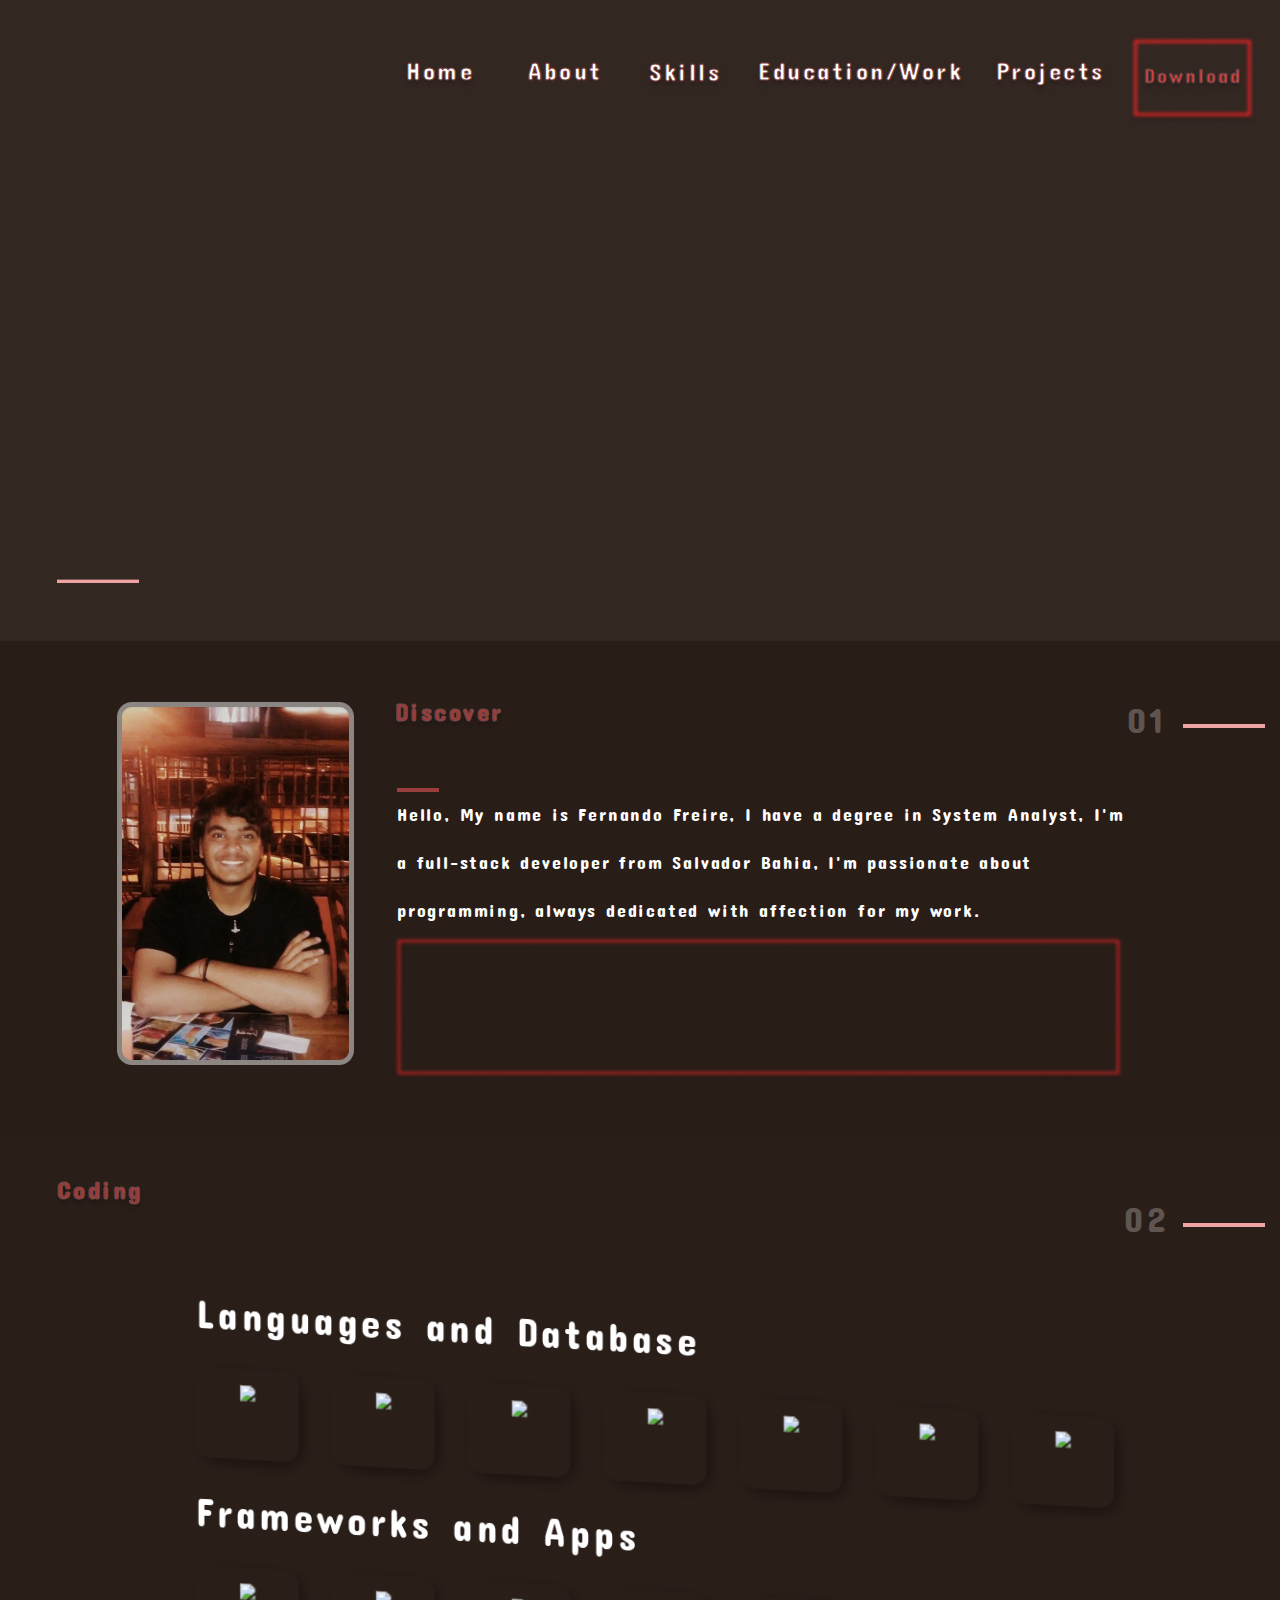
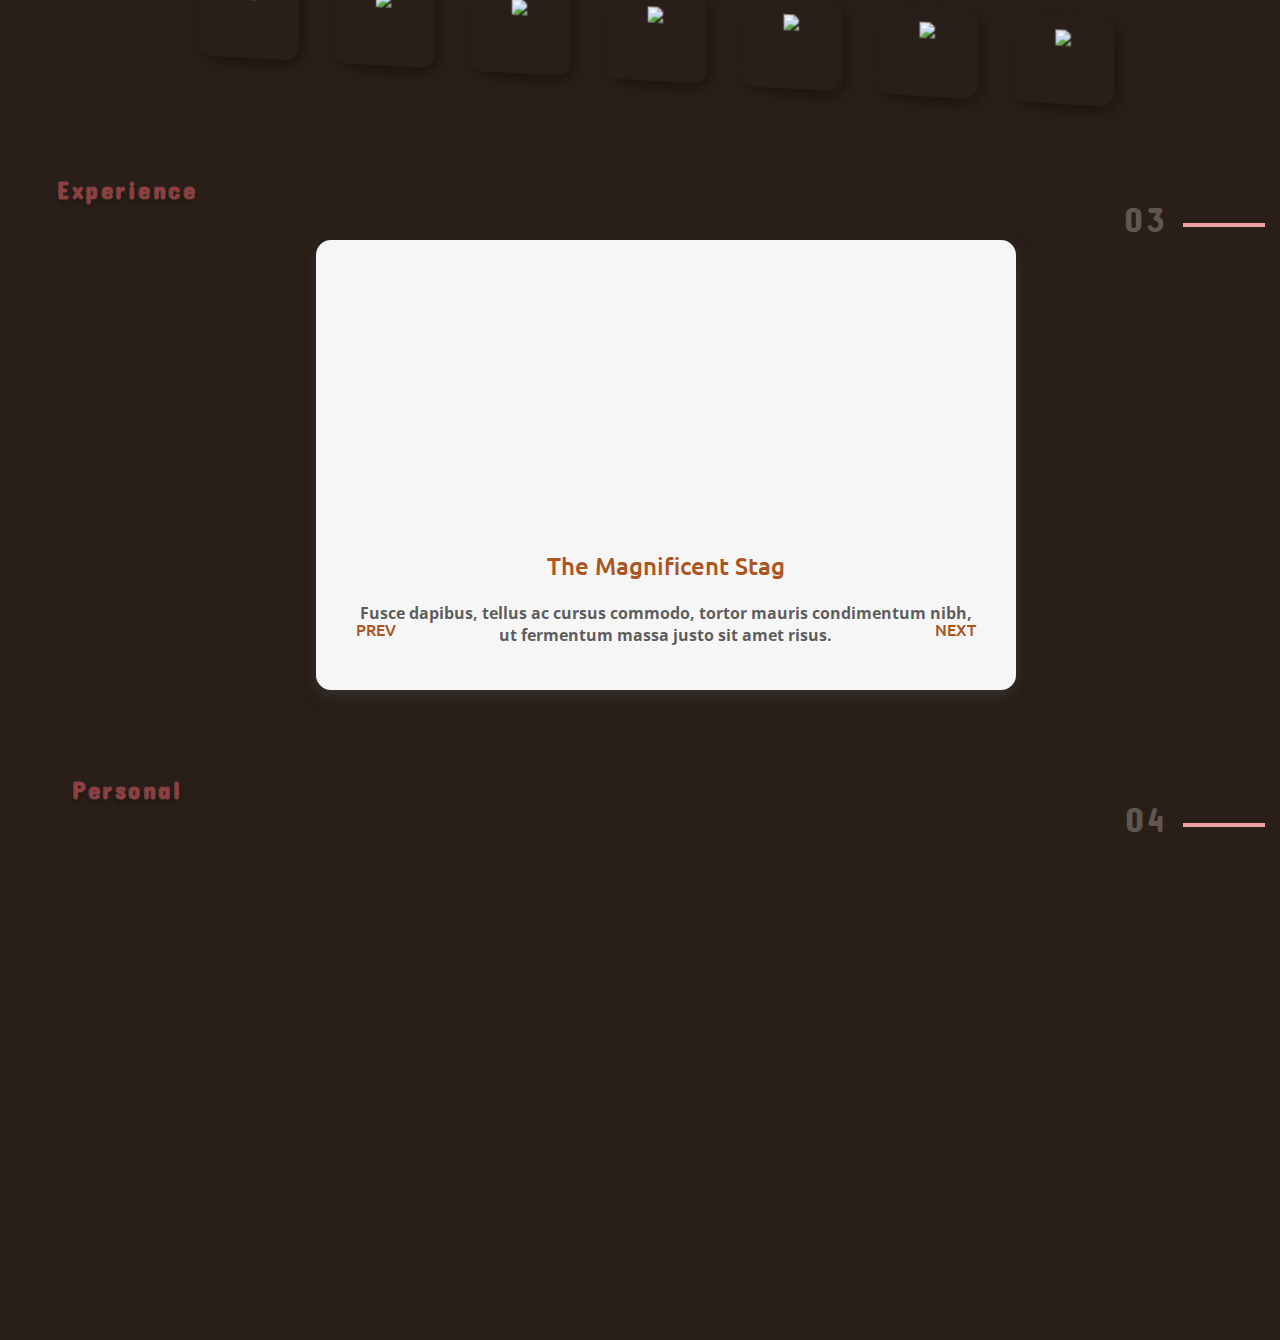
==== commit 6d0b6ce8: "Add files via upload" ====
--- a/index.html
+++ b/index.html
@@ -8,9 +8,12 @@
     <meta name="twitter:card" content="photo" />
     <link rel="stylesheet" type="text/css" href="css/ova01-desktop.css" />
     <script src="https://cdn.jsdelivr.net/npm/simple-parallax-js@5.6.1/dist/simpleParallax.min.js"></script>
+   
     <link rel="stylesheet" type="text/css" href="css/styleguide.css" />
 	<link rel="stylesheet" type="text/css" href="css/skills.css" />
     <link rel="stylesheet" type="text/css" href="css/globals.css" />
+    <link rel="stylesheet" type="text/css" href="css/experience.css" />
+   
   </head>
   <body style="margin: 0; background: #ffffff">
     <input type="hidden" id="anPageName" name="page" value="ova01-desktop" />
@@ -29,6 +32,8 @@
             });
           });
         </script>
+
+        
       </div>
       <div class="x6-tQK5wE">
         <div class="personal-I2BeRc concertone-normal-stiletto-25px">Personal</div>
@@ -36,13 +41,59 @@
         <img class="line-1-I2BeRc" src="img/line-1@2x.png" />
         <div class="x04-I2BeRc concertone-normal-white-35px">04</div>
       </div>
-      <div class="x5-tQK5wE smart-layers-pointers">
+      <div class="x5-tQK5wE">
         <img class="line-1-8qT7UE" src="img/line-1@2x.png" />
         <div class="x03-8qT7UE concertone-normal-white-35px">03</div>
         <div class="experience-8qT7UE concertone-normal-stiletto-25px">Experience</div>
         <div class="education-work-8qT7UE concertone-normal-white-28px animate-enter1" show-on-scroll>
           Education/Work
         </div>
+
+        <div id="container">
+          <div class="container_boxes">
+              <!-- Card 1 -->
+              <div class="cardexp card_1" id="card1">
+                  <div class="image"></div>
+                  <h2>The Magnificent Stag</h2>
+                  <p>Fusce dapibus, tellus ac cursus commodo, tortor mauris 
+                      condimentum nibh, ut fermentum massa justo sit amet risus.</p>
+                  <div class="prev" onclick="prev()">PREV</div>
+                  <div class="next" onclick="next()">NEXT</div>
+              </div>
+  
+              <!-- Card 2 -->
+              <div class="cardexp card_2" id="card2">
+                  <div class="image"></div>
+                  <h2>The Courageous Bear</h2>
+                  <p>Fusce dapibus, tellus ac cursus commodo, tortor mauris 
+                      condimentum nibh, ut fermentum massa justo sit amet risus.</p>
+                  <div class="prev" onclick="prev()">PREV</div>
+                  <div class="next" onclick="next()">NEXT</div>
+              </div>
+  
+              <!-- Card 3 -->
+              <div class="cardexp card_3" id="card3">
+                  <div class="image"></div>
+                  <h2>The Sneaky Mouse</h2>
+                  <p>Fusce dapibus, tellus ac cursus commodo, tortor mauris 
+                      condimentum nibh, ut fermentum massa justo sit amet risus.</p>
+                  <div class="prev" onclick="prev()">PREV</div>
+                  <div class="next" onclick="next()">NEXT</div>
+              </div>
+  
+              <!-- Card 3 -->
+              <div class="cardexp card_4" id="card4">
+                  <div class="image"></div>
+                  <h2>The Sneaky Mouse</h2>
+                  <p>Fusce dapibus, tellus ac cursus commodo, tortor mauris 
+                      condimentum nibh, ut fermentum massa justo sit amet risus.</p>
+                  <div class="prev" onclick="prev()">PREV</div>
+                  <div class="next" onclick="next()">NEXT</div>
+              </div>
+  
+          </div>
+      </div>
+
       </div>
       <div class="x4-tQK5wE">
         <div class="coding-73qmsX concertone-normal-stiletto-25px">Coding</div>
@@ -127,7 +178,7 @@
   </div>
   <div class="card card__two">
     <div class="card__bg"></div>
-    <img class="card__img" src="https://docs.signalfx.com/en/latest/_images/integration_microsoftiis.png" />
+    <img class="card__img" src="https://encrypted-tbn0.gstatic.com/images?q=tbn:ANd9GcSCPJ8rOPRAduPnUrND4rgIYug_GFkc4a7uCdJbqJiwtn_UxwNmqBJKhTLYB_g6BaQN-Xo&usqp=CAU" />
     
 	
   </div>
@@ -306,5 +357,62 @@
 	})
 }, false);
 </script>
+<script>
+  // Cards
+  let card1 = document.getElementById("card1"),
+            card2 = document.getElementById("card2"),
+            card3 = document.getElementById("card3"),
+            card4 = document.getElementById("card4"),
+            card_length = document.querySelectorAll(".cardexp");
+
+        // container
+        let container = document.getElementById("container");
+
+        // Card List
+        let card_list = [card1, card2, card3, card4];
+
+        // next function
+        let counter = 1;
+        function next() {
+            console.log("next:" + counter)
+            if (counter < card_length.length) {
+                card_list[counter].classList.add("active");
+                backgroundFunc(counter);
+                counter += 1;
+            }
+            else {
+                counter = card_length.length;
+            }
+        }
+
+        function prev() {
+            if (counter > 1) {
+                card_list[counter - 1].classList.remove("active");
+                counter -= 1;
+            }
+            else {
+                counter = 1;
+            }
+            backgroundFunc(counter-1);
+            console.log("prev:" + counter)
+        }
+        
+        // background function
+        function backgroundFunc(x) {
+            if (x == 0) {
+                container.style.background = "transparent";
+            }
+            else if (x == 1) {
+                container.style.background = "transparent";
+            }
+            else if (x == 2) {
+                container.style.background = "transparent";
+            }
+            else if (x == 3) {
+                container.style.background = "transparent"
+            }
+        }
+
+</script>
   </body>
 </html>
--- a/css/ova01-desktop.css
+++ b/css/ova01-desktop.css
@@ -20,6 +20,7 @@
   position: absolute;
   top: 0px;
   width: 3744px;
+  z-index: 0;
 }
 
 .ova01-desktop .wallpaper2-1-7qzRzE {
@@ -27,6 +28,7 @@
   mix-blend-mode: normal;
   object-fit: cover;
   width: 100%;
+  z-index: 0;
 }
 
 .ova01-desktop .x6-tQK5wE {
@@ -37,6 +39,7 @@
   position: absolute;
   top: 79.59%;
   width: 100%;
+  z-index: 0;
 }
 
 .ova01-desktop .personal-I2BeRc {
@@ -52,6 +55,7 @@
   text-shadow: 0px 4px 4px #00000040;
   top: calc(50.00% - 274px);
   width: 148px;
+  
 }
 
 .ova01-desktop .projects-I2BeRc {
@@ -116,6 +120,7 @@
   top: 59.18%;
   transition: all 0.6s ease;
   width: 100%;
+  z-index: 0;
 }
 
 .ova01-desktop .x5-tQK5wE:hover {
@@ -273,7 +278,7 @@
 
 .ova01-desktop .frame-2-73qmsX {
   background-color: transparent;
-  height: 1200px;
+  height: 450px;
   left: calc(50.00% - 500px);
   overflow: hidden;
   position: absolute;
--- a/css/experience.css
+++ b/css/experience.css
@@ -0,0 +1,166 @@
+@import url('https://fonts.googleapis.com/css?family=Ubuntu:400,500');
+@import url('https://fonts.googleapis.com/css?family=Open+Sans+Condensed:300');
+body {
+    margin: 0;
+    padding: 0;
+    font-family: 'Ubuntu', sans-serif;
+}
+#container {
+    position: relative;
+    width: 100%;
+    height: 100vh;
+    background: transparent;
+    overflow: hidden;
+    transition: 1s;
+    
+}
+.cardexp{
+    position: absolute;
+    left: 52%;
+    top: 100px;
+    transform: translateX(-50%);
+    width: 700px;
+    height: 450px;
+    border-radius: 15px;
+    box-shadow: 0px 6px 15px #333;
+    padding: 20px;
+    z-index: 999;
+}
+.image {
+    width: 150px;
+    height: 210px;
+    background-size: contain;
+    background-repeat: no-repeat;
+    margin: 40px auto;
+}
+h2 {
+    font-weight: 500;
+    text-align: center;
+    margin-bottom: 0;
+    user-select: none;
+}
+p {
+    margin-top: 0;
+    font-weight: 400;
+    font-family: 'Open Sans Condensed', sans-serif;
+    font-weight: bold;
+    color: rgba(0, 0, 0, 0.64);
+    padding: 20px;
+    text-align: center;
+    margin-bottom: 100px;
+    user-select: none;
+}
+.next {
+    position: absolute;
+    bottom: 50px;
+    right: 40px;
+    font-weight: 500;
+    cursor: pointer;
+}
+.prev {
+    position: absolute;
+    bottom: 50px;
+    left: 40px;
+    font-weight: 500;
+    cursor: pointer;
+}
+
+/* CARD 1 */
+.card_1 {
+    background: #f6f6f6;
+    transition: 1s;
+}
+.card_1 .image{
+    background-image: url("https://png.pngtree.com/png_detail/18/09/10/pngtree-vector-deer-png-clipart_3296362.jpg");
+}
+.card_1 h2 {
+    color: #ac5422;
+}
+.card_1 .next{
+    color: #ac5422;
+}
+.card_1 .prev{
+    color: #ac5422;
+}
+/* CARD 2 */
+.card_2 {
+    background: #f6f6f6;
+    transform: translateX(-50%) scale(2);
+    margin: 1200px;
+    opacity: 0;
+    transition: 1.4s;
+}
+.card_2 .image{
+    background-image: url("https://png.pngtree.com/element_origin_min_pic/16/12/09/bebaea9d5a190e1a3aee6bebc3c50f23.jpg");
+    width: 200px;
+    height: 175px;
+}
+.card_2 h2{
+    color: #7c4019
+}
+.card_2 .next{
+    color: #7c4019;
+}
+.card_2 .prev{
+    color: #7c4019;
+}
+.card_2.active{
+    opacity: 1;
+    margin: 0;
+    transform: translateX(-50%) scale(1) rotate(10deg);
+}
+
+
+/* CARD 3 */
+.card_3 {
+    background: #f6f6f6;
+    transform: translateX(-50%) scale(2);
+    margin: -1200px;
+    transition: 1.4s;
+}
+.card_3 .image {
+    background-image: url("https://png.pngtree.com/element_origin_min_pic/16/07/08/20577f9885dd0d3.jpg");
+    width: 200px;
+    height: 175px;
+}
+.card_3 h2{
+    color: #8b8b8b
+}
+.card_3 .next{
+    color: #8b8b8b;
+}
+.card_3 .prev{
+    color: #8b8b8b;
+}
+.card_3.active{
+    margin: 0;
+    transform: translateX(-60%) scale(1) rotate(-7deg);
+}
+
+/* CARD 4 */
+.card_4 {
+    background: #f6f6f6;
+    transform: translateX(-50%) scale(2);
+    margin: -1200px 1000px;
+    transition: 1.4s;
+}
+.card_4 .image {
+    background-image: url("https://png.pngtree.com/element_origin_min_pic/16/07/09/1457809f52cac1b.jpg");
+    width: 220px;
+    margin-bottom: 0;
+    background-size: 350px 350px;
+    background-position: center;
+}
+.card_4 h2{
+    color: #e8672e
+}
+.card_4 .next{
+    color: #e8672e;
+}
+.card_4 .prev{
+    color: #e8672e;
+}
+.card_4.active{
+    margin: 0;
+    transform: translateX(-50%) scale(1) rotate(4deg);
+}
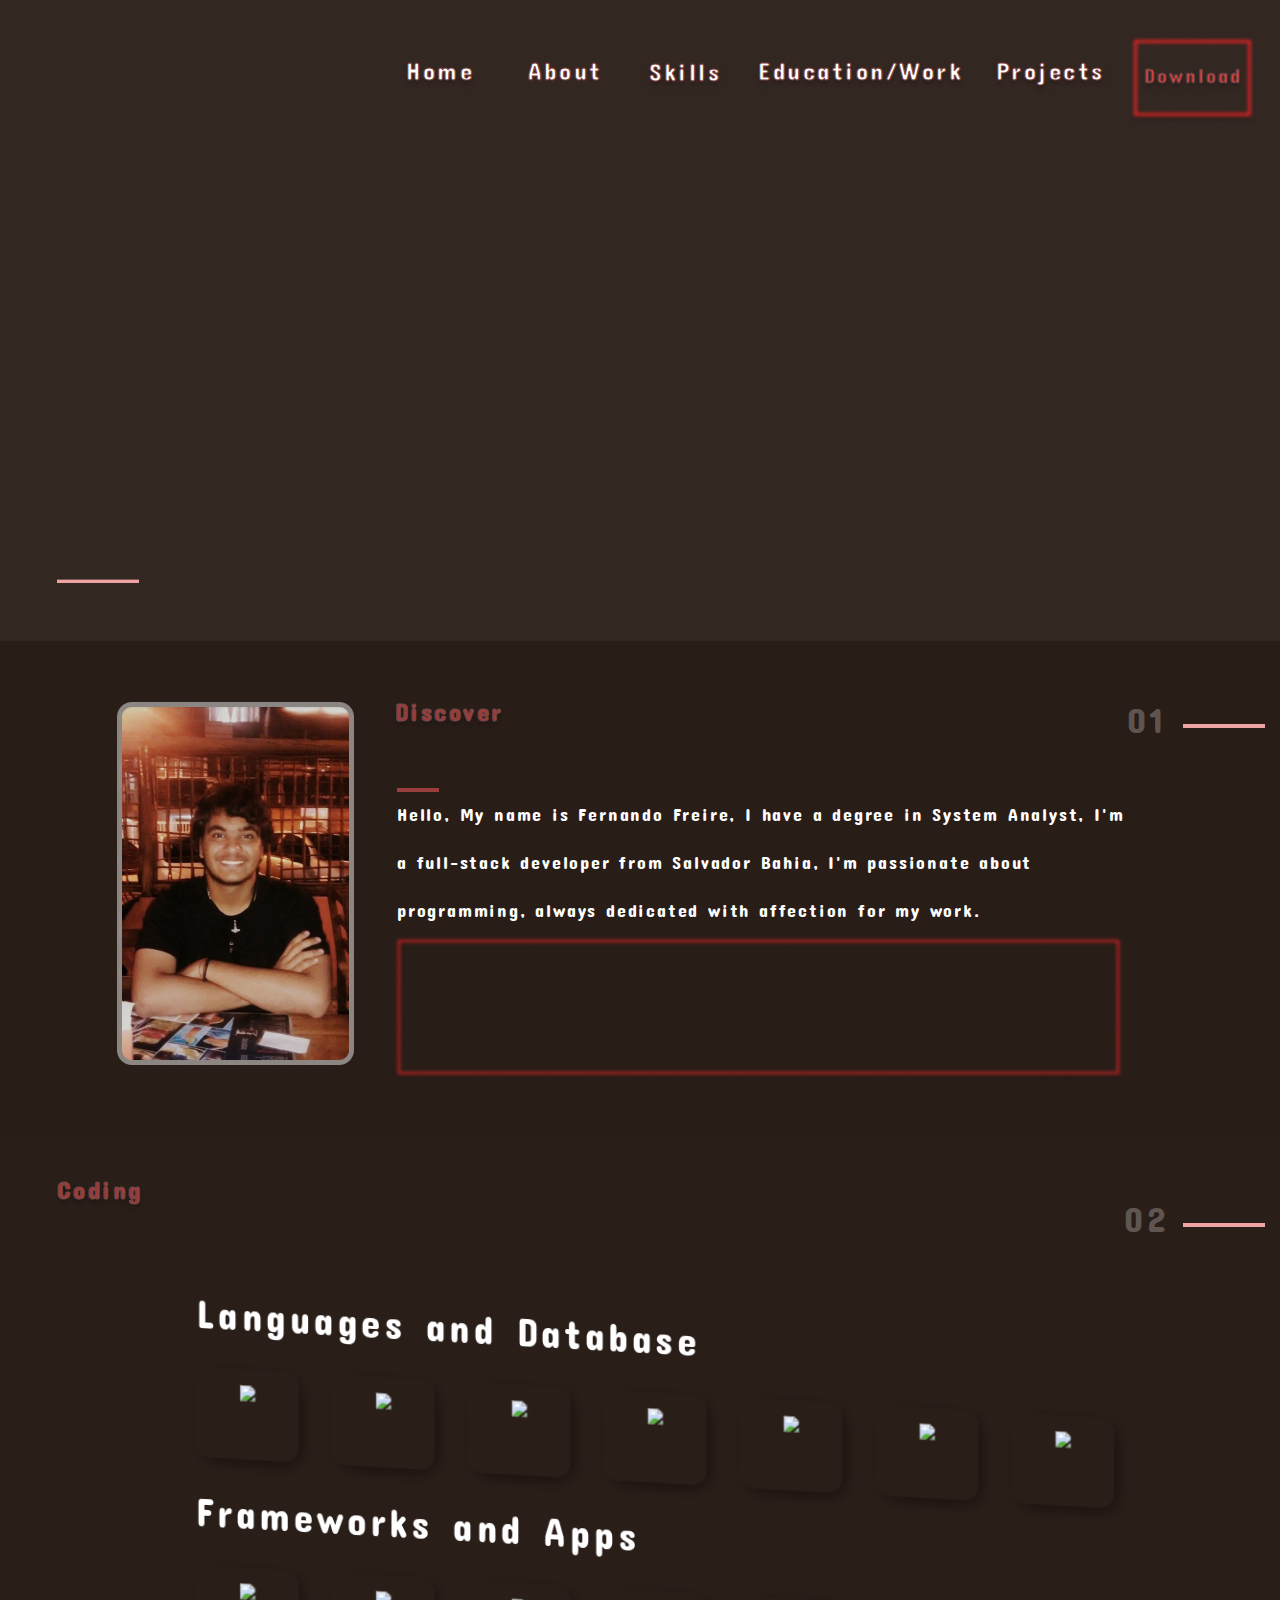
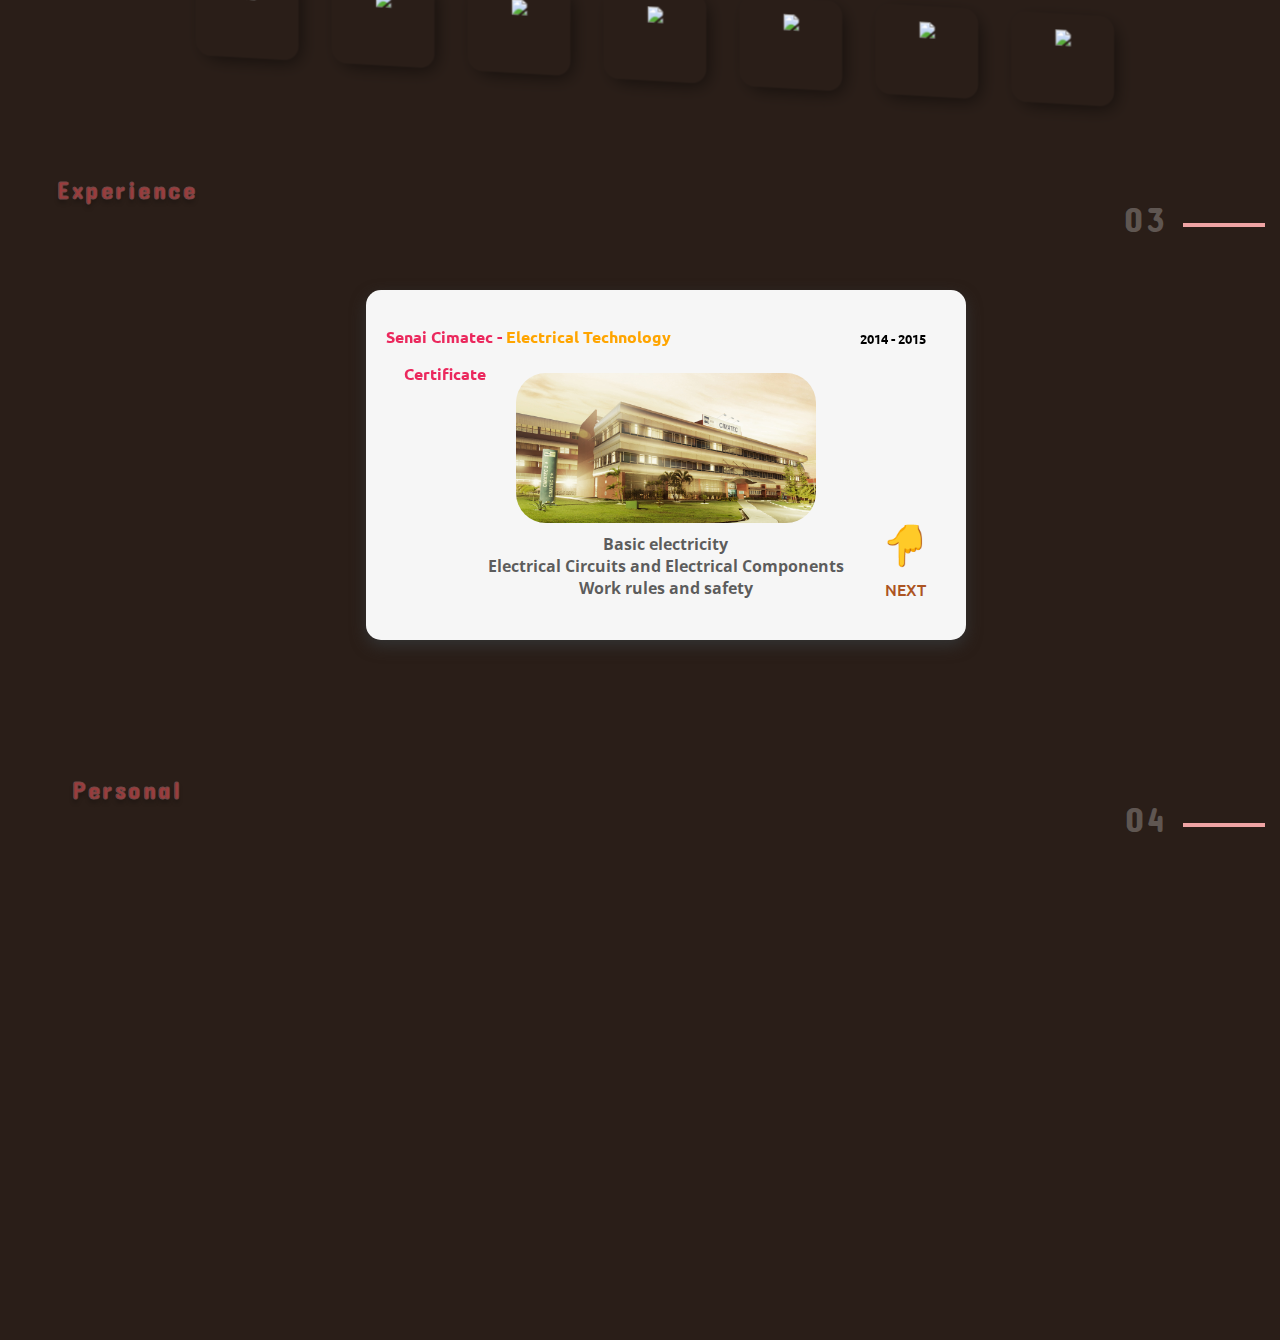
==== commit 2a0976cb: "Add files via upload" ====
--- a/index.html
+++ b/index.html
@@ -8,7 +8,8 @@
     <meta name="twitter:card" content="photo" />
     <link rel="stylesheet" type="text/css" href="css/ova01-desktop.css" />
     <script src="https://cdn.jsdelivr.net/npm/simple-parallax-js@5.6.1/dist/simpleParallax.min.js"></script>
-   
+    <script src="https://cdnjs.cloudflare.com/ajax/libs/jquery/3.3.1/jquery.min.js"></script>
+    <link rel="stylesheet" type="text/css" href=" https://cdnjs.cloudflare.com/ajax/libs/simple-line-icons/2.4.1/css/simple-line-icons.min.css" />
     <link rel="stylesheet" type="text/css" href="css/styleguide.css" />
 	<link rel="stylesheet" type="text/css" href="css/skills.css" />
     <link rel="stylesheet" type="text/css" href="css/globals.css" />
@@ -53,42 +54,66 @@
           <div class="container_boxes">
               <!-- Card 1 -->
               <div class="cardexp card_1" id="card1">
-                  <div class="image"></div>
-                  <h2>The Magnificent Stag</h2>
-                  <p>Fusce dapibus, tellus ac cursus commodo, tortor mauris 
-                      condimentum nibh, ut fermentum massa justo sit amet risus.</p>
-                  <div class="prev" onclick="prev()">PREV</div>
-                  <div class="next" onclick="next()">NEXT</div>
+                <h3>Senai Cimatec - <b style="color: orange;">Electrical Technology</b><h3> 
+                  <div class="namecurse"> Certificate </div>
+                    <h5>2014 - 2015</h5> 
+                    <div class="image-card" style="background-image: url('img/Cimatec.jpg')">
+                    </div>
+                  
+                  <p>Basic electricity </br> Electrical Circuits and Electrical Components
+                  </br>  Work rules and safety</p>
+                  
+                 <div class="button-hand">
+                  
+                  <div class="next" onclick="next()">NEXT</div></div>
               </div>
   
               <!-- Card 2 -->
               <div class="cardexp card_2" id="card2">
-                  <div class="image"></div>
-                  <h2>The Courageous Bear</h2>
-                  <p>Fusce dapibus, tellus ac cursus commodo, tortor mauris 
-                      condimentum nibh, ut fermentum massa justo sit amet risus.</p>
-                  <div class="prev" onclick="prev()">PREV</div>
-                  <div class="next" onclick="next()">NEXT</div>
+                <h3>University Salvador - <b style="color: orange;">Computer Science</b><h3> 
+                 <div class="namecurse"> Bachelor's degree </div>
+                    <h5>2014 - 2019</h5> 
+                    <div class="image-card" style="background-image: url('img/unifacs.png')">
+                    </div>
+                  
+                  <p>Coding [C, C++, C#, JS, PHP, JAVA, HTML] </br> 
+                    Database and Web Security [SQL Server, Mysql, Oracle]
+                  </br> System Design [Photoshop, CSS, ADOBE]</br> Business Methodologies [Agile, Scrum, Design Thinking]</p>
+                  
+                 <div class="prev" onclick="prev()">PREV</div>
+                 <div class="button-hand">
+                  <div class="next" onclick="next()">NEXT</div></div>
               </div>
   
               <!-- Card 3 -->
               <div class="cardexp card_3" id="card3">
-                  <div class="image"></div>
-                  <h2>The Sneaky Mouse</h2>
-                  <p>Fusce dapibus, tellus ac cursus commodo, tortor mauris 
-                      condimentum nibh, ut fermentum massa justo sit amet risus.</p>
-                  <div class="prev" onclick="prev()">PREV</div>
-                  <div class="next" onclick="next()">NEXT</div>
+                <h3>Hospital São Rafael - <b style="color: orange;">Back-End</b><h3> 
+                  <div class="namecurse"> Intern </div>
+                    <h5>2017 - 2019</h5> 
+                    <div class="image-card" style="background-image: url('img/Hospital.jpg')">
+                    </div>
+                  
+                  <p>Database [SQL, Oracle, Mysql] </br> Conducted lectures on the new electronic medical record
+                  </br>  Implemented electronic medical record [MVPEP]</br>Management financial software</p>
+                  
+                 <div class="prev" onclick="prev()">PREV</div>
+                 <div class="button-hand">
+                  <div class="next" onclick="next()">NEXT</div></div>
               </div>
   
               <!-- Card 3 -->
               <div class="cardexp card_4" id="card4">
-                  <div class="image"></div>
-                  <h2>The Sneaky Mouse</h2>
-                  <p>Fusce dapibus, tellus ac cursus commodo, tortor mauris 
-                      condimentum nibh, ut fermentum massa justo sit amet risus.</p>
-                  <div class="prev" onclick="prev()">PREV</div>
-                  <div class="next" onclick="next()">NEXT</div>
+                <h3>Senai Cimatec - <b style="color: orange;">Full-Stack</b><h3> 
+                  <div class="namecurse"> Programmer </div> 
+                    <h5>2020 - 2022</h5> 
+                    <div class="image-card" style="background-image: url('img/Cimatec2.jpg')">
+                    </div>
+                   
+                  <p>Web/Mobile programmer [HTML, CSS, Javascript, Typescript, React, Vue.js, Figma] </br> Game Developer [Gdscript, Construct, C, Java, Unity, Godot, Tyrano builder]
+                  </br>  System Analyst [Microsoft Server, IIS, Postman, API-Rest, SQLServer, Xampp]</p>
+                  
+                 <div class="prev" onclick="prev()">PREV</div>
+                  
               </div>
   
           </div>
--- a/css/experience.css
+++ b/css/experience.css
@@ -1,5 +1,49 @@
 @import url('https://fonts.googleapis.com/css?family=Ubuntu:400,500');
 @import url('https://fonts.googleapis.com/css?family=Open+Sans+Condensed:300');
+
+:root {
+    --size: 150px;
+    --radius: calc(var(--size) * 20 / 100);
+  }
+
+  .button-hand:before {
+    position: absolute;
+    bottom: 80px;
+    right: 10px;
+   
+    
+    content: "👇";
+    font-size: 40px;
+    transform: scaleX(-1);
+    right: 35px;
+    top: 230px;
+    animation: up-down 1s infinite;
+}
+
+  @keyframes up-down {
+    50% {
+      margin-top: -20px;
+    }
+  }
+
+.namecurse{
+    position: absolute;
+    top: 0px;
+    
+    right: 82%;
+}
+.image-card {
+    width: 300px;
+    height: 150px;
+    border-radius: var(--radius);
+    
+    background-size: cover;
+    
+    position: relative;
+    top: 10px;
+    right: -130px;
+}
+
 body {
     margin: 0;
     padding: 0;
@@ -12,32 +56,49 @@
     background: transparent;
     overflow: hidden;
     transition: 1s;
+    cursor:default;
     
 }
 .cardexp{
     position: absolute;
     left: 52%;
-    top: 100px;
+    top: 150px;
     transform: translateX(-50%);
-    width: 700px;
-    height: 450px;
+    width: 600px;
+    height: 350px;
     border-radius: 15px;
     box-shadow: 0px 6px 15px #333;
     padding: 20px;
     z-index: 999;
 }
 .image {
-    width: 150px;
-    height: 210px;
-    background-size: contain;
-    background-repeat: no-repeat;
-    margin: 40px auto;
+    width: 50px;
+    height: 50px;
+    
+    margin: 10px auto;
+    
 }
 h2 {
     font-weight: 500;
     text-align: center;
     margin-bottom: 0;
     user-select: none;
+}
+h5 {
+    
+    text-align: right;
+    position: absolute;
+    top: 18px;
+    user-select: none;
+    right: 40px;
+}
+h6 {
+    
+   
+    position: absolute;
+    top: 40px;
+    
+    right: 85%;
 }
 p {
     margin-top: 0;
@@ -49,17 +110,18 @@
     text-align: center;
     margin-bottom: 100px;
     user-select: none;
+    
 }
 .next {
     position: absolute;
-    bottom: 50px;
+    bottom: 40px;
     right: 40px;
     font-weight: 500;
     cursor: pointer;
 }
 .prev {
     position: absolute;
-    bottom: 50px;
+    bottom: 40px;
     left: 40px;
     font-weight: 500;
     cursor: pointer;
@@ -69,9 +131,10 @@
 .card_1 {
     background: #f6f6f6;
     transition: 1s;
+    
 }
 .card_1 .image{
-    background-image: url("https://png.pngtree.com/png_detail/18/09/10/pngtree-vector-deer-png-clipart_3296362.jpg");
+    background-image: url("https://abimo.org.br/wp-content/uploads/2019/06/cimatec.jpg");
 }
 .card_1 h2 {
     color: #ac5422;
@@ -91,9 +154,8 @@
     transition: 1.4s;
 }
 .card_2 .image{
-    background-image: url("https://png.pngtree.com/element_origin_min_pic/16/12/09/bebaea9d5a190e1a3aee6bebc3c50f23.jpg");
-    width: 200px;
-    height: 175px;
+    background-image: url("https://png.pngtree.com/png_detail/18/09/10/pngtree-vector-deer-png-clipart_3296362.jpg");
+    height: 100px;
 }
 .card_2 h2{
     color: #7c4019
@@ -119,9 +181,8 @@
     transition: 1.4s;
 }
 .card_3 .image {
-    background-image: url("https://png.pngtree.com/element_origin_min_pic/16/07/08/20577f9885dd0d3.jpg");
-    width: 200px;
-    height: 175px;
+    background-image: url("https://png.pngtree.com/png_detail/18/09/10/pngtree-vector-deer-png-clipart_3296362.jpg");
+    height: 100px;
 }
 .card_3 h2{
     color: #8b8b8b
